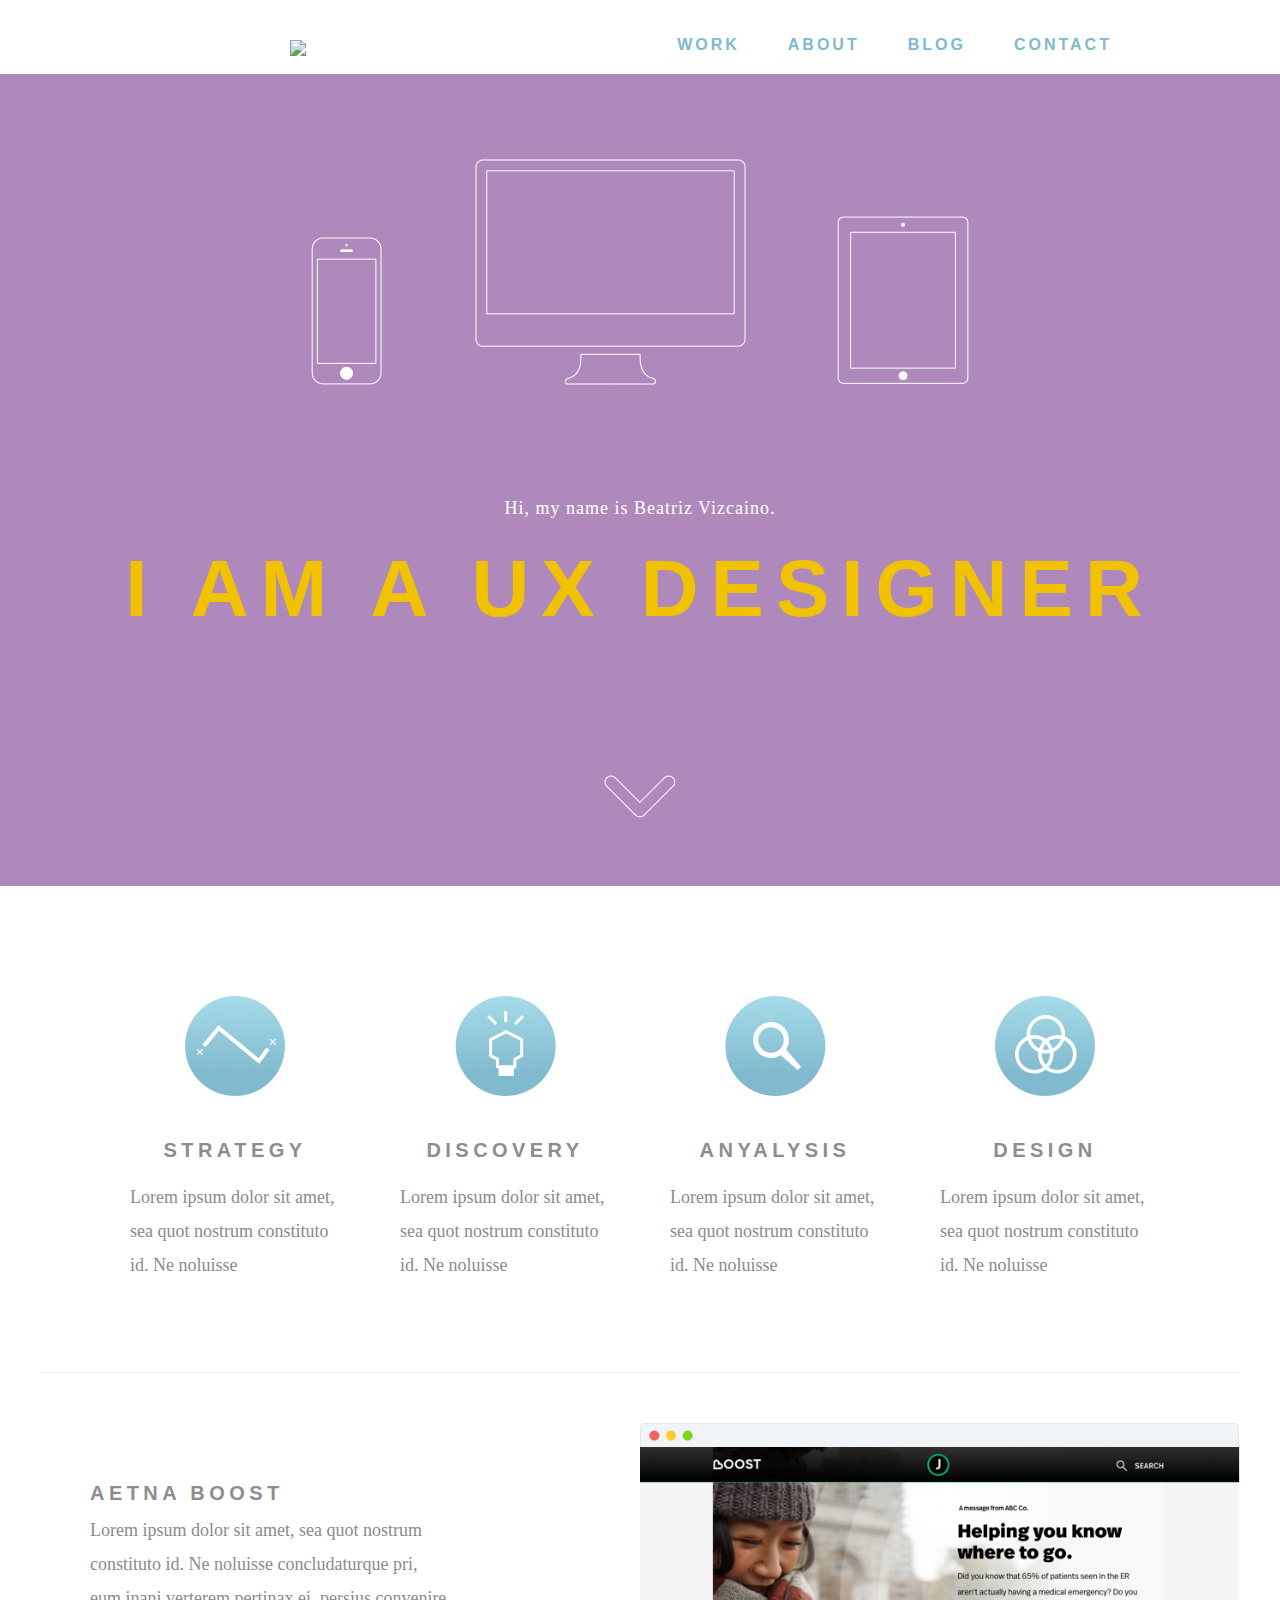
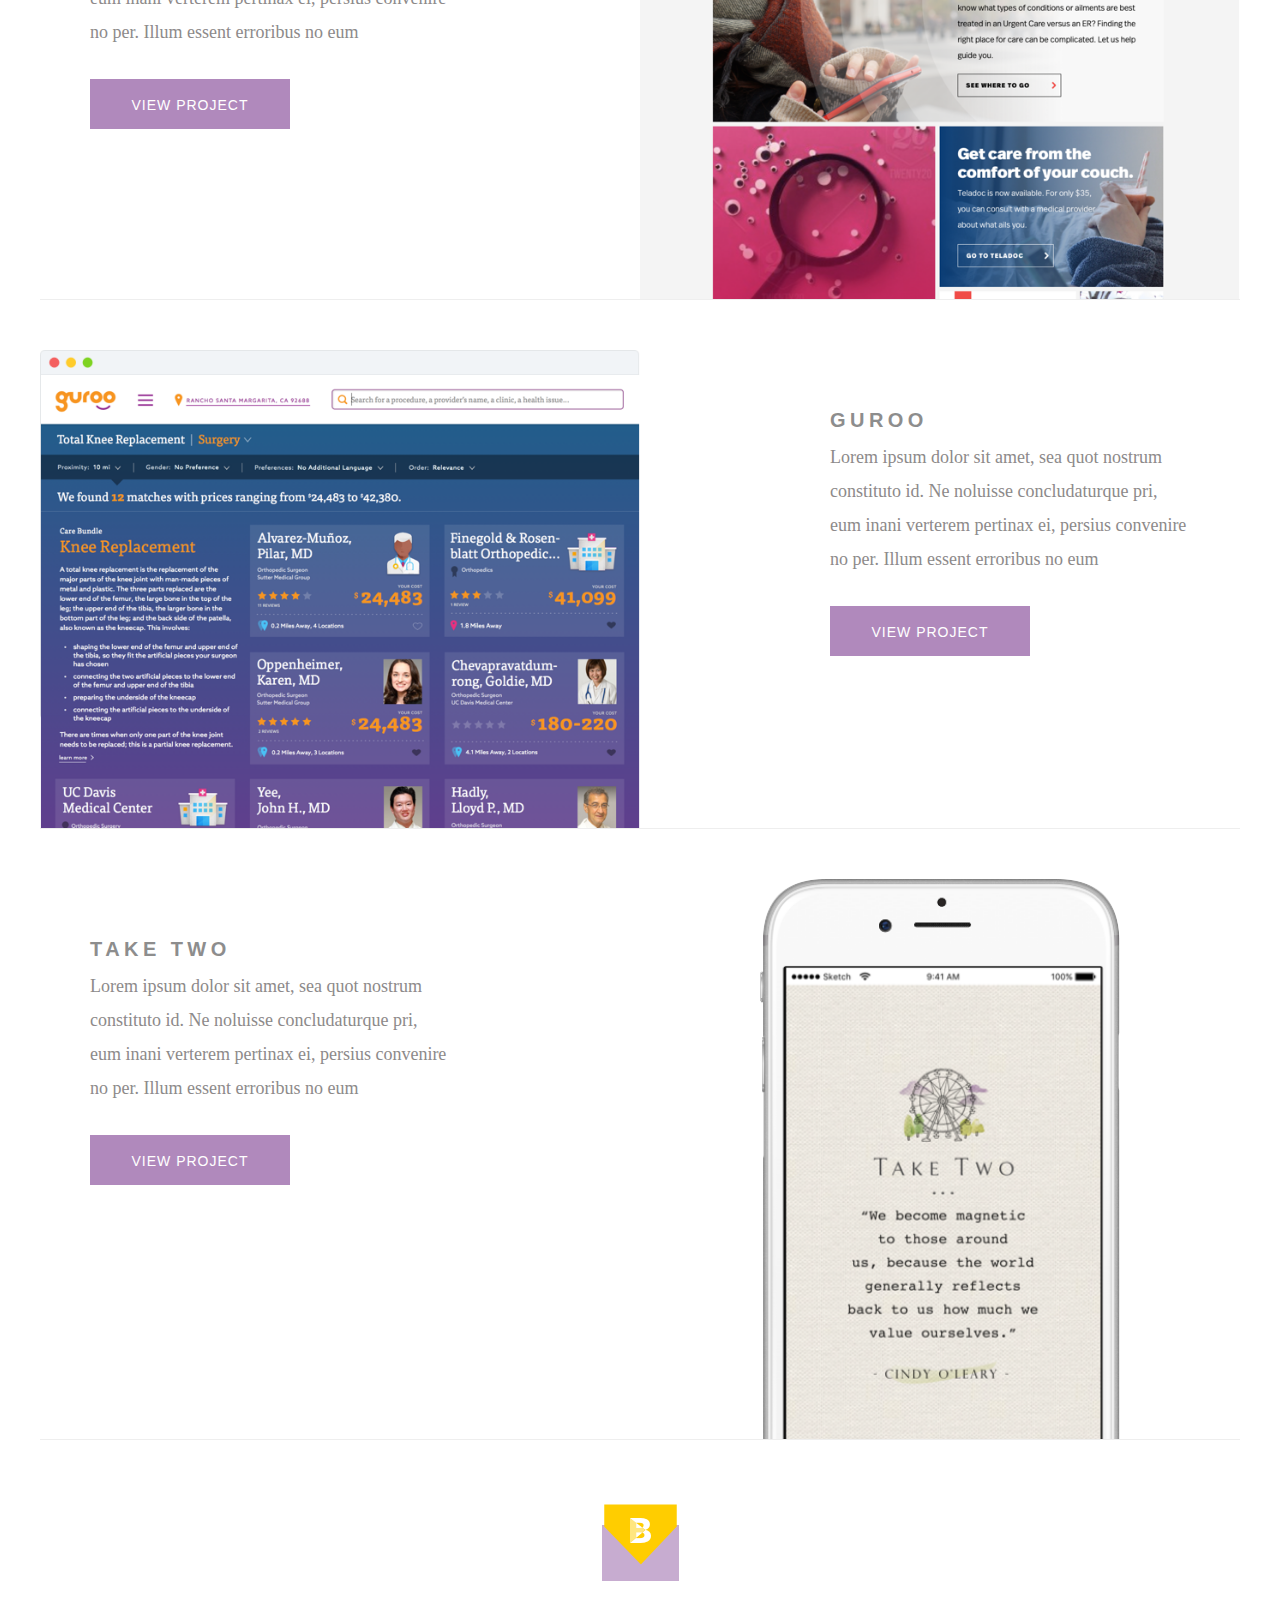
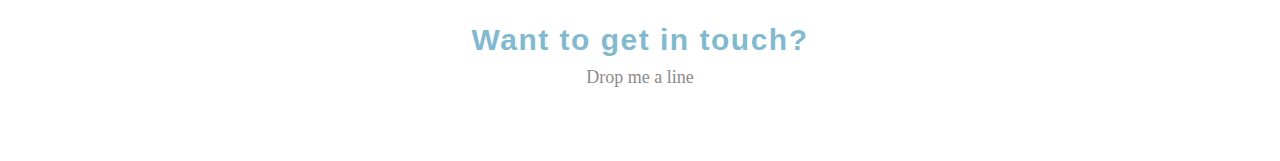
==== unit_9/index.html @ 5ca33d9d "Design Updates + new images" ====
<!DOCTYPE html>
<html>
	<head> 
	<link rel="stylesheet" type="text/css" href="css/style.css">
	<title>Beatriz Vizcaino UX Design Portfolio</title>
	<meta name="viewport" content="width=device-width, initial-scale=1">

	</head>

	<body>
		<div class="wrapper">

<!-- nav starts here  -->
			<nav class="clearfix" id="navbar">

				<img src="images/BV_logo.png" id="logo">

				<ul id="nav">
					<li><a href="#">CONTACT</a></li>
					<li><a href="#">BLOG</a></li>
					<li><a href="#">ABOUT</a></li>
					<li><a href="#">WORK</a></li>
					
				</ul>

			</nav>
<!-- nav ends here  -->


<!-- header starts here  -->
	<header id="intro"> 
			<img src="images/devices.png" alt="devices">
			<p class="name"> Hi, my name is Beatriz Vizcaino.</p>
			<h1 class="main">I AM A UX DESIGNER</h1>
			<img src="images/caret.png" id="caret">
	</header>
<!-- header ends here  -->


<!-- section 2 How I do it starts here  -->
	<section class= "clearfix" id="whatIdo"> 
		<div>
		<img src="images/strategy.png" alt="strategy icon" id="strategy_icon">
		<h3>STRATEGY</h3>
		<p>Lorem ipsum dolor sit amet, sea quot nostrum constituto id. Ne noluisse </p>
		</div>

		<div>
		<img src="images/idea.png" alt="idea icon" id="strategy_icon">
		<h3>DISCOVERY</h3>
		<p>Lorem ipsum dolor sit amet, sea quot nostrum constituto id. Ne noluisse </p>
		</div>

		<div>
		<img src="images/mag_glass.png" alt="magnifying glass icon" id="strategy_icon">
		<h3>ANYALYSIS</h3>
		<p>Lorem ipsum dolor sit amet, sea quot nostrum constituto id. Ne noluisse </p>
		</div>

		<div>
		<img src="images/design.png" alt="design icon" id="strategy_icon">
		<h3>DESIGN</h3>
		<p>Lorem ipsum dolor sit amet, sea quot nostrum constituto id. Ne noluisse </p>
		</div>
		
	</section>

<!-- section 2 How I do it ends here  -->



<!-- section 3 Project 1 starts here  -->


	<section class="clearfix" id="projects">
		<div id="left">
			<h4>Aetna Boost</h4>
			<p>Lorem ipsum dolor sit amet, sea quot nostrum constituto id. Ne noluisse concludaturque pri, eum inani verterem pertinax ei, persius convenire no per. Illum essent erroribus no eum</p>
			<a class="button" href="#"> View Project</a>
		</div>
			<img src="images/Aetna_Boost.png" alt="browser" id="right">
		
	</section>	

	<section id= "projects" class="clearfix">
	<img src="images/Guroo.png" alt="browser" id="left_two">
		<div id="right_two">
			<h4>Guroo</h4>
			<p>Lorem ipsum dolor sit amet, sea quot nostrum constituto id. Ne noluisse concludaturque pri, eum inani verterem pertinax ei, persius convenire no per. Illum essent erroribus no eum</p>
			<a class="button" href="#"> View Project</a>
		</div>
			
		
	</section>	

<section id= "projects" class="clearfix">
		<div id="left">
			<h4>Take Two</h4>
			<p>Lorem ipsum dolor sit amet, sea quot nostrum constituto id. Ne noluisse concludaturque pri, eum inani verterem pertinax ei, persius convenire no per. Illum essent erroribus no eum</p>
			<a class="button" href="#"> View Project</a>
		</div>
			<img src="images/TakeTwo.png" alt="browser" id="right_mobile">
		



</section>
<!-- Footer starts here  -->
	<footer>
			<img src="images/mail.png" alt="email me" class="mail-icon">
			<h5> Want to get in touch? </h5>
			<p class="drop"> Drop me a line </p>
	</footer>
<!-- Footer starts here  -->


		</div>	
	</body>
</html>
---- unit_9/css/style.css ----
/*@import url(https://fonts.googleapis.com/css?family=Crimson+Text|Source+Sans+Pro);

 to pull the local fonts copy link from github after uploading and then font face rule from w3 schools. */
/* 
@font-face {
    font-family: Benton Sans
    src: url(beatryev09.github.io/unit_6/fonts/Benton Sans/); I don' think this is right
}

@font-face {
    font-family: Benton Sans
    src: url(beatryev09.github.io/unit_6/fonts/New Century Schoolbook Complete Family Pack/);
}*/
* { margin:0; padding:0; box-sizing:border-box;}
body {
	background-color:#FFFFFF;
}

nav { 
	background-color: #B089BC;
	padding:20px 5%;
	font-color:#FFFFFF;


}


section {
	padding:60px;
	width: auto;

}


header {
	background-color: #B089BC;
	height: 900px;
	padding:5%;
}

h1 { color:#F1C200;
	font-family: 'Source Sans Pro', sans-serif;
	font-size:90px;

}

h2 { color:#B089BC;
	font-family: 'Source Sans Pro', sans-serif;
	font-size: 50px;
	text-align: center;

	/*letter-spacing: ;*/
}

h3 {
	text-align: center;
	color: #8D8D8D;
	font-size: 20px;
	font-family: 'Avenir Next Demi Bold', sans-serif;
	line-height: 60px;
	letter-spacing: 4.44px;


}

h4 {
	color: #8D8D8D;
	font-size: 20px;
	font-family: 'Avenir Next Demi Bold', sans-serif;
	font-style: bold;
	line-height: 40px;
	text-transform: Uppercase;
	letter-spacing: 4.44px

}
h5{
	color: #81BACF;
	text-align: center;
	font-size: 30px;
	letter-spacing: 1.5px;
	font-family: 'Avenir Next Demi Bold', sans-serif;
}


/*img{
	width:100%;
	height:100%;
}*/

p {
	font-family: 'Century Schoolbook Regular ', serif;	
	font-style: normal;
	font-size: 18px;
	color: #8D8A8A;
	line-height: 34px;
	text-align: left;


}

footer {
	padding:5% 30%;
	font-size: 10px;
	text-align: center;

}
	

/*classes*/


.main{
	font-family: 'Avenir Next', sans-serif;
	letter-spacing: 12px;
	font-size: 80px;
	transform:translateY(10vh);
}

.name {
	color: #FFFFFF;
	/* text-align: center; */
	font-family: 'Century Schoolbook ', serif;
	font-weight: lighter;
	letter-spacing: 1px;
	transform:translateY(8vh);
	text-align: center;
}


.learnmore{
	color:#F65A5B;
	font-size:18px;
	text-decoration: none;
	line-height: 50px;
}

.clearfix:after {
    visibility: hidden;
    display: block;
    font-size: 0;
    content: " ";
    clear: both;
    height: 0;
}


.footer {
		text-align: center;
		font-family: 'Avenir Next', sans-serif;
		font-size: 15px;
	}

.button {
	background-color: #B089BC;
    border: none;
    color: white;
    padding: 18px 32px;
    text-align: center;
    text-decoration: none;
    display: inline-block;
    font-size: 14px;
    width: 200px;
    height: 50px;
    margin-top: 30px;
    font-family: 'Avenir Next Bold', sans-serif;
    text-transform: Uppercase;
    letter-spacing: 1px;
}

.button:hover {
    background-color: #94719F; /* Light Purple */
    color: white;
}


.drop {
	text-align: center;
	line-height: 40px;
}
.mail-icon {
	padding-bottom: 40px;

}

.Taketwo{
	width: 249px;
}

/*ids*/

#whatIdo div {
	padding: 30px;
	float: left;
	width: 25%;
}

#discovery{
	padding: 30px;
	float: left;
	width: 18%;
}

#analysis {
	padding: 30px;
	float: left;
	width: 18%;

}

#design {
	padding: 30px;
	float: left;
	width: 18%;

}

#devices{
	/*position: absolute;
    margin: auto;
    top: 0;
    left: 0;
    right: 0;
    bottom: 0;*/
	height: auto;
	width: auto;
	padding: 10% 24% 0% 24%
	


}
#whatIdo{
	height:auto;
	max-width: 1200px;
	/* position:relative; */
	border-bottom: 1px solid #eeeeee;
	margin: auto;
	text-align: center;
}

#whatIdo li{ /* how can I make these li elements always be centered no matter the browser size?*/
	display: inline-block;
	padding-right: 4em;
	padding-left: 7em; 

}




#nav{
	font-family: 'Avenir Next', sans-serif;
	font-size: 18px;
	list-style: none;
	color:#204056;
	margin: 10px;
	padding-right: 5%;

	


	/*float: right;*/
}

#nav a {
	text-decoration: none; 
	color: #81BACF;

}

#nav a: hover {
	color: #FFD400; /*hover on nav not working;*/
}


#nav li{
	display:inline-block;
	padding-right: 3em;
	float:right;
	color: #81BACF;
	font-family: 'Avenir Next', sans-serif;
	font-weight: bold;
	letter-spacing: 3px;
	font-size:16px;
}

#projects {
	padding:0px;
	max-width: 1200px;
	margin: auto;
	padding-top: 50px;
	border-bottom: 1px solid #eeeeee;
}


/*#home{
	background-image:url(../images/posts.jpg);
	background-size:cover;
	background-repeat:no-repeat;
	height:100vh; -- this old stuff
}

#two_column {
	padding: 60px 10px 10px 90px;
	max-width: 1200px;
} */

#left {
	/*padding-left: 60px;
	padding-right: 60px;*/
	float: left;
	max-width: 30%;
	margin: 50px;
}

#left_two  {
	float: left;
	max-width: 50%;
	
}


#right {
	float: right;
	width:50%;

}

#right_mobile {
	float: right;
	width:30%;
	margin-right: 10%;
}

#right_two {
	float: right;
	width:30%;
	margin: 50px;
}

#caret {
	height: auto;
	width: auto;
	margin-top: 20%;
	/* margin-left:47%; */
	margin-bottom: 0%;
	/* margin-right:47%; */
}

#intro{
	/* position: relative; */
	height: 90%;
	/* left: 0; */
	/* top: 0; */
	width: 100%;
	/* z-index: 0; */
	text-align: center;
}

#logo {
	width:5%;
	position: absolute;
	left:70px;
	top:40px;
	padding-left: 20px;
	margin-left: 200px;

}

#navbar {
	padding-top: 2%;
	padding-right: 4%;
	padding-left:4%;
	background-color: white;

}

#strategy_icon {
	padding: 20px;

}
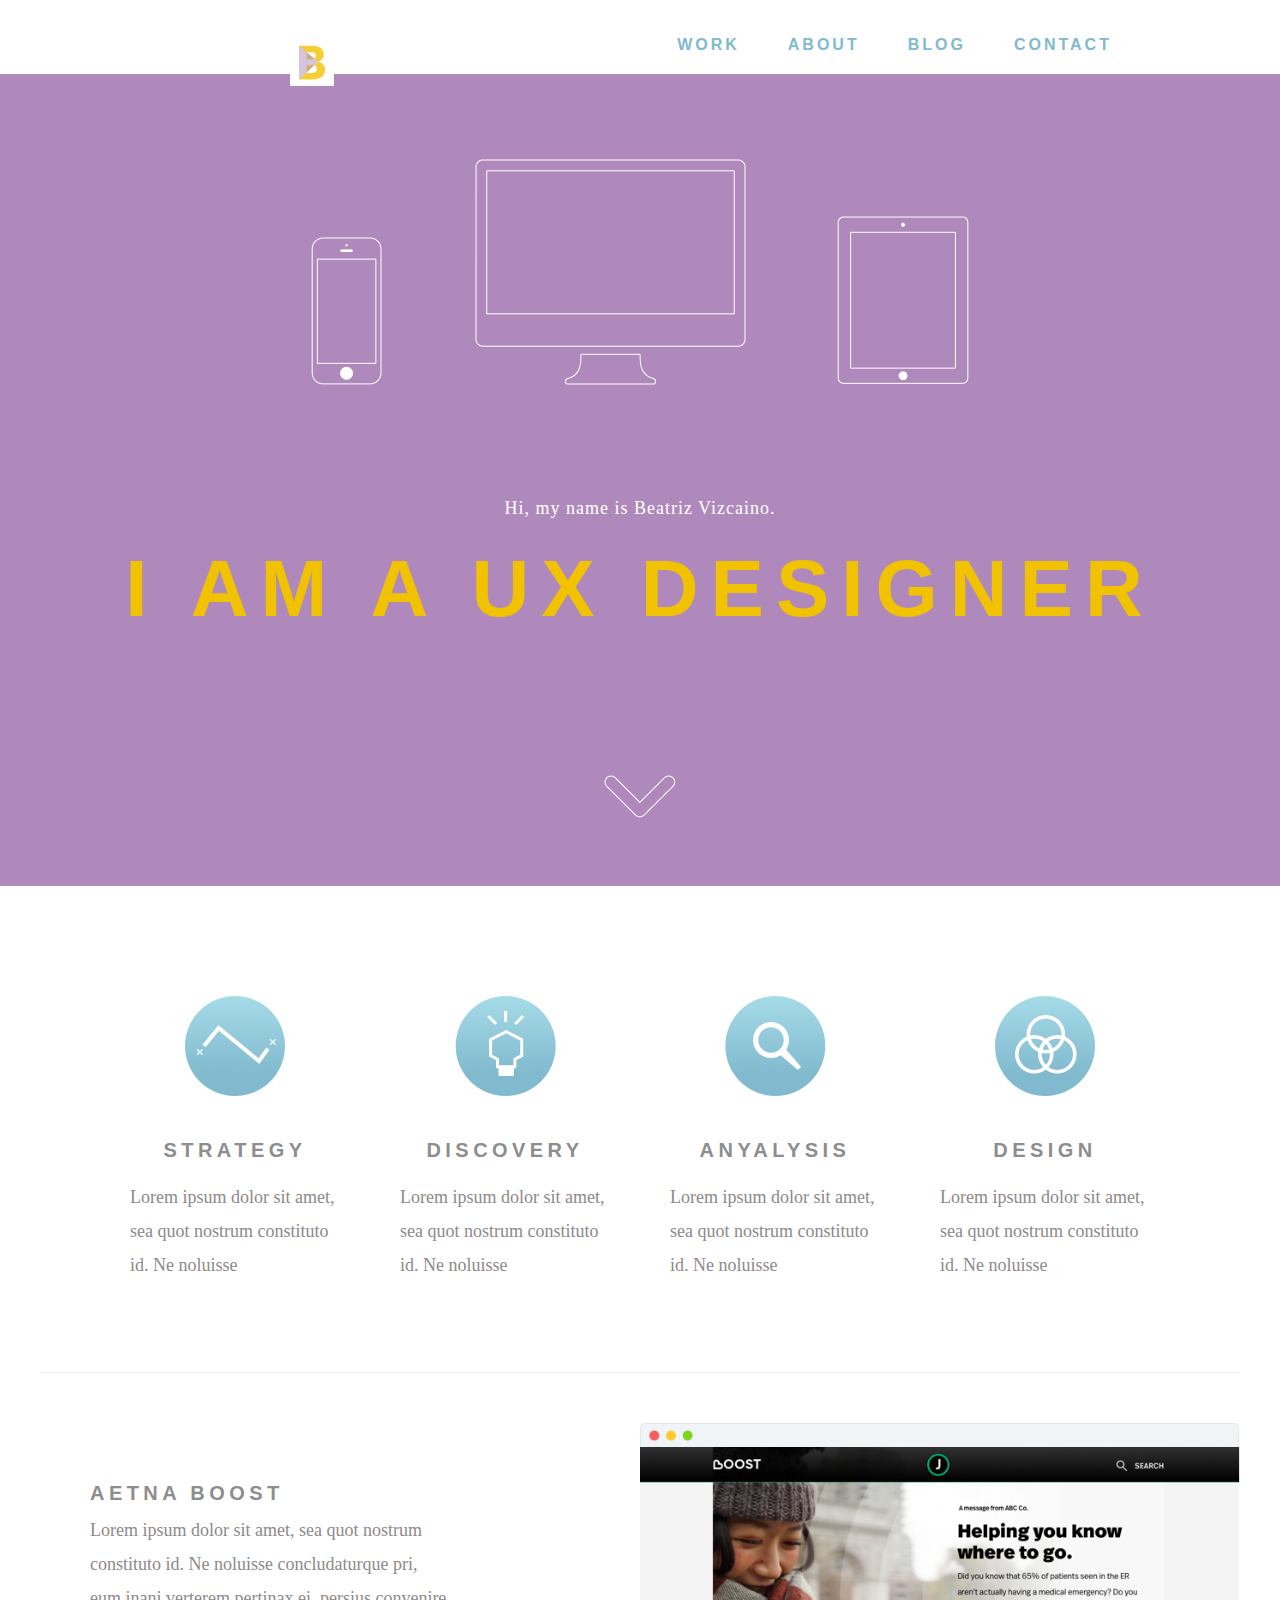
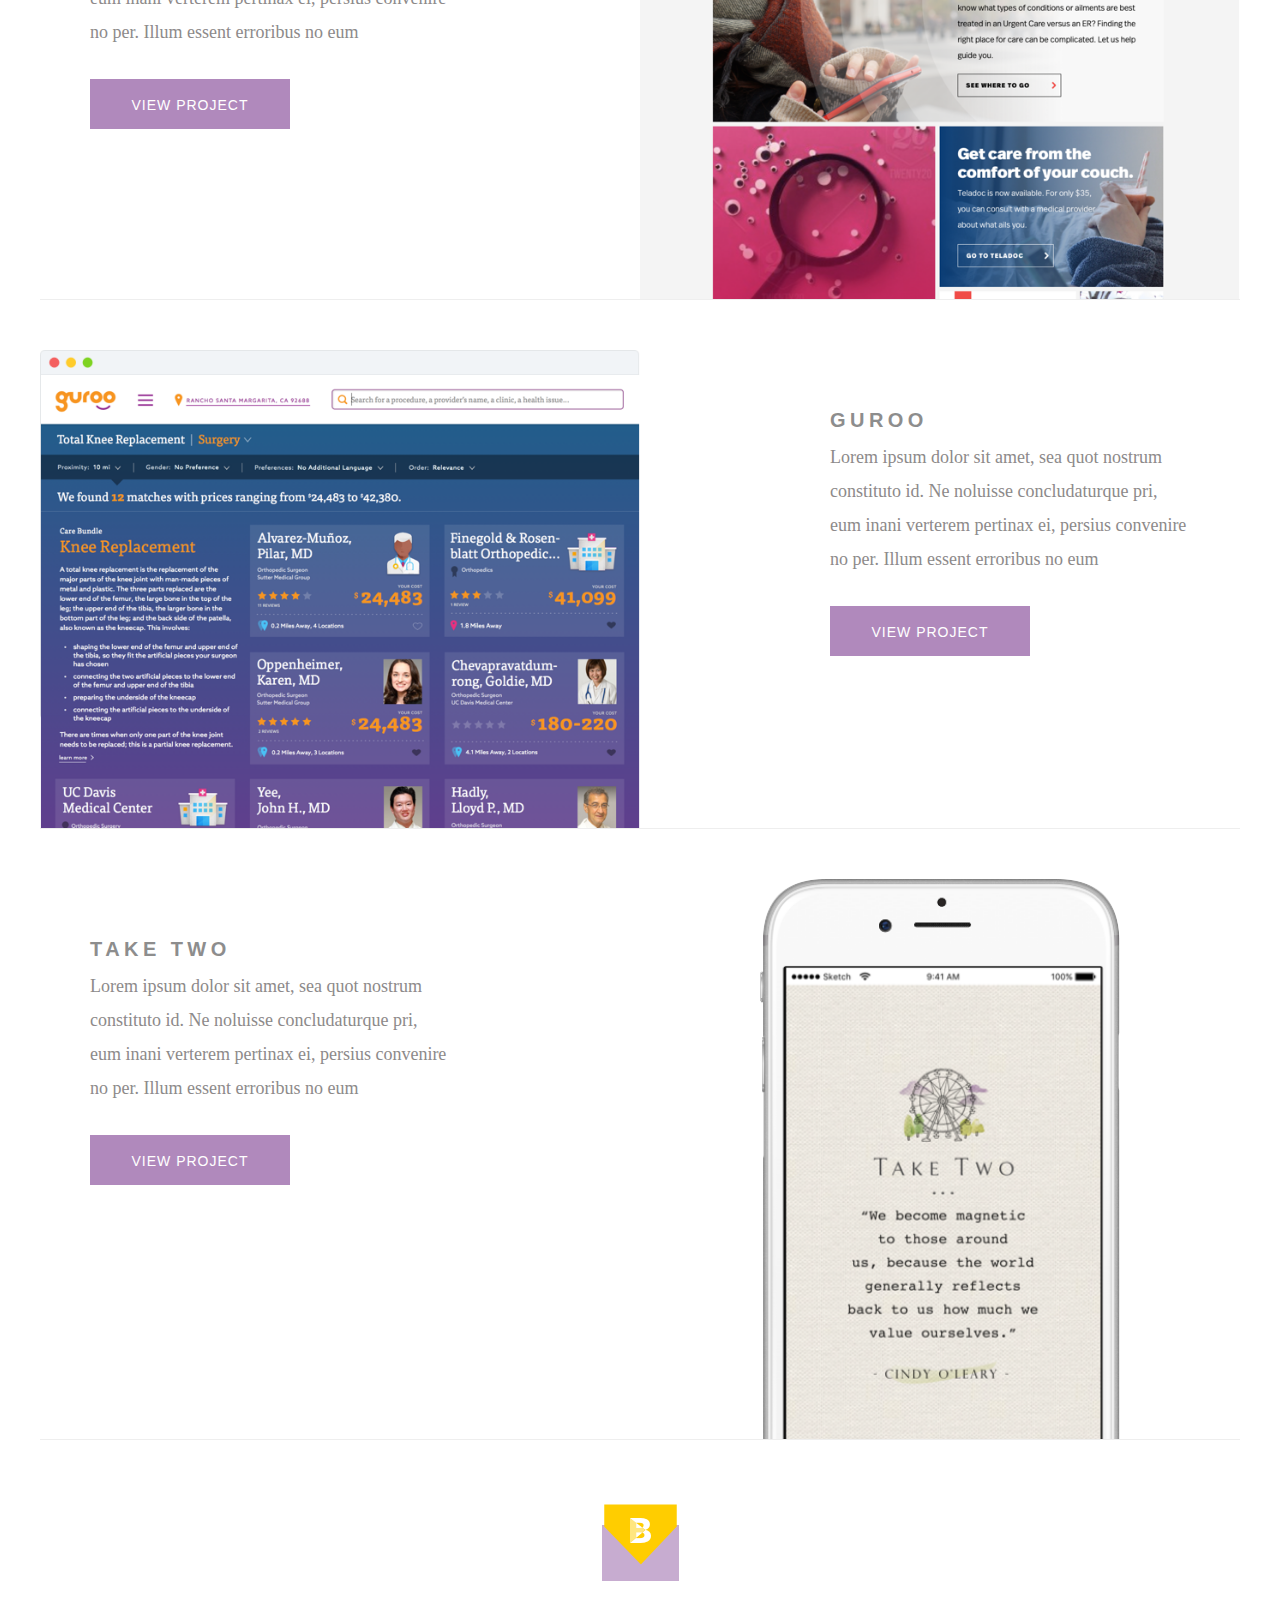
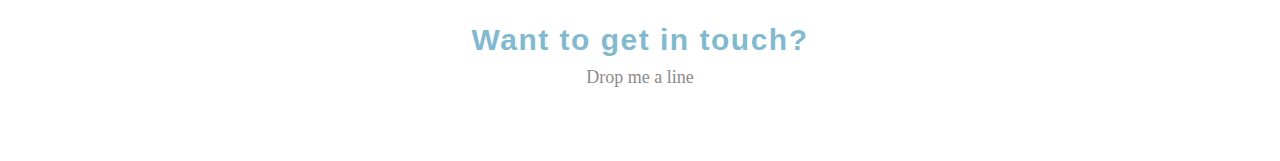
==== commit 35210bb5: "Updated Logo name" ====
--- a/unit_9/index.html
+++ b/unit_9/index.html
@@ -13,7 +13,7 @@
 <!-- nav starts here  -->
 			<nav class="clearfix" id="navbar">
 
-				<img src="images/BV_logo.png" id="logo">
+				<img src="images/BV_Logo.png" id="logo">
 
 				<ul id="nav">
 					<li><a href="#">CONTACT</a></li>
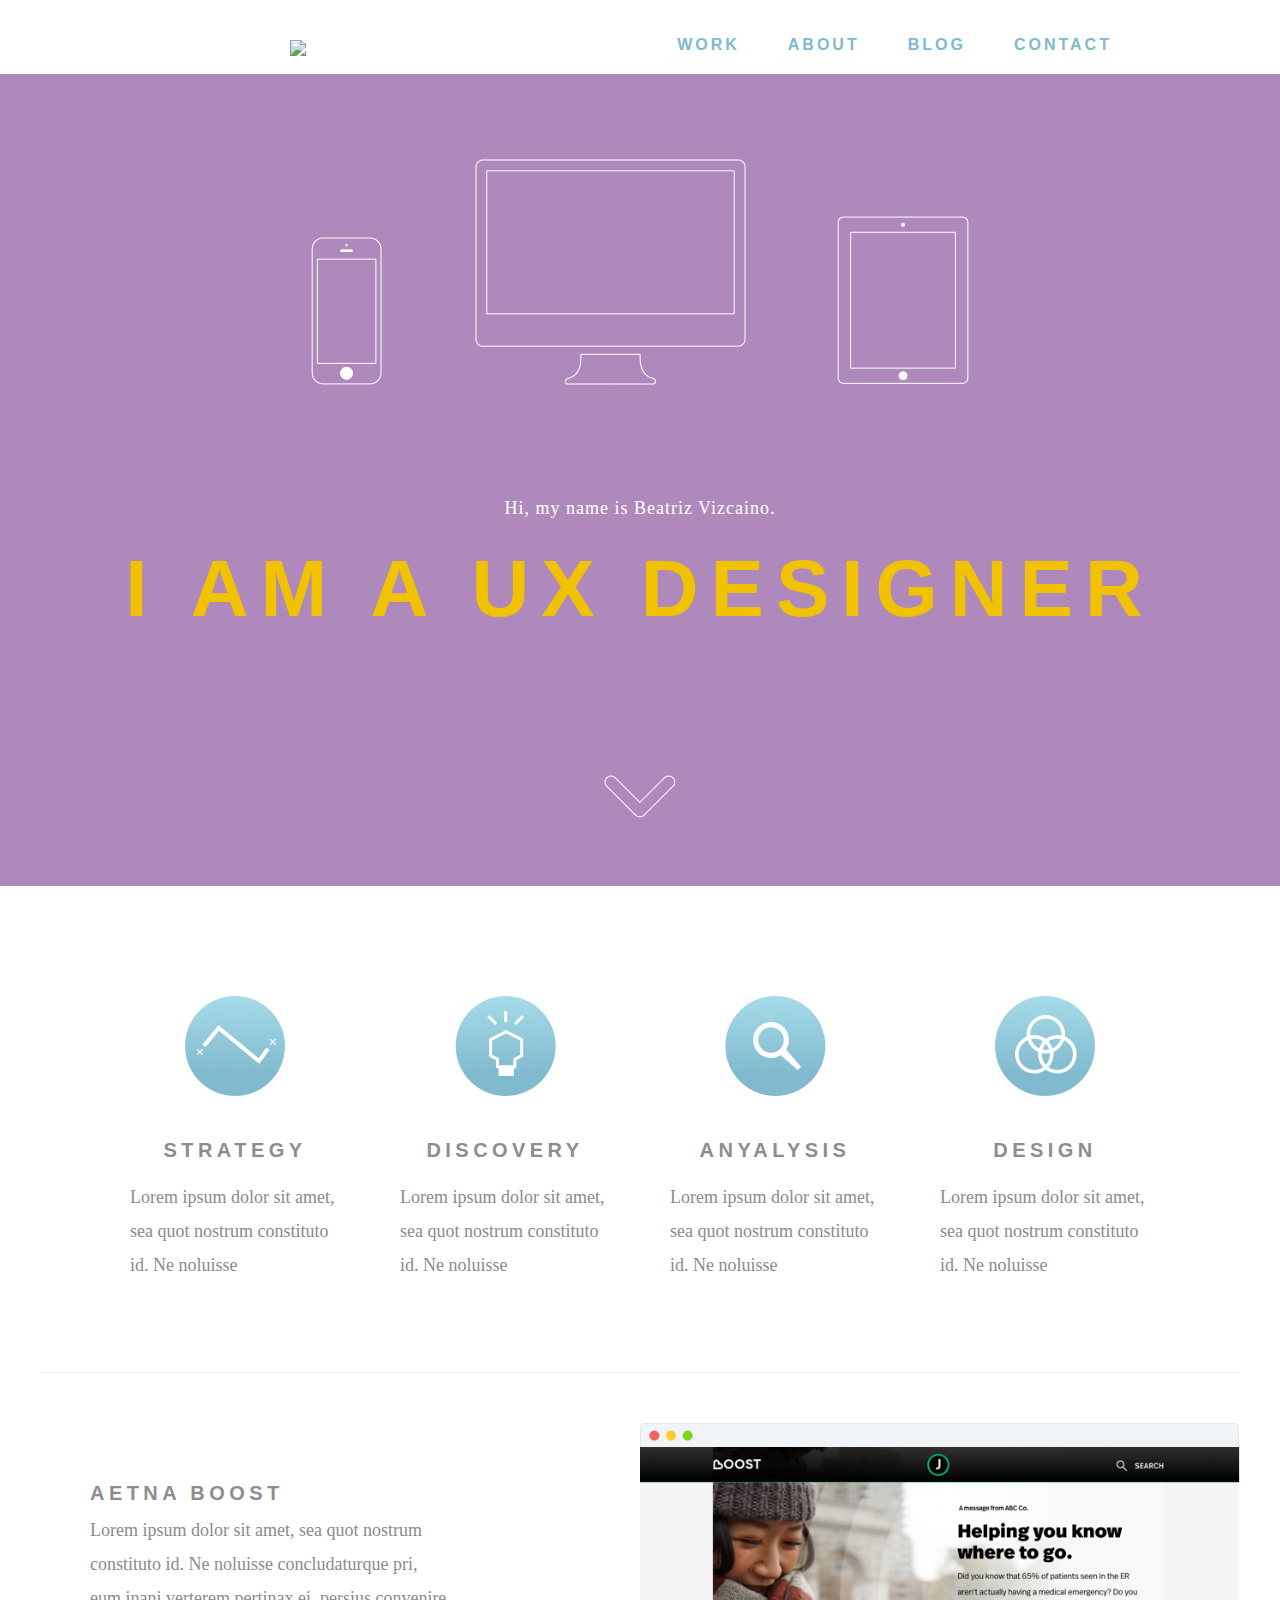
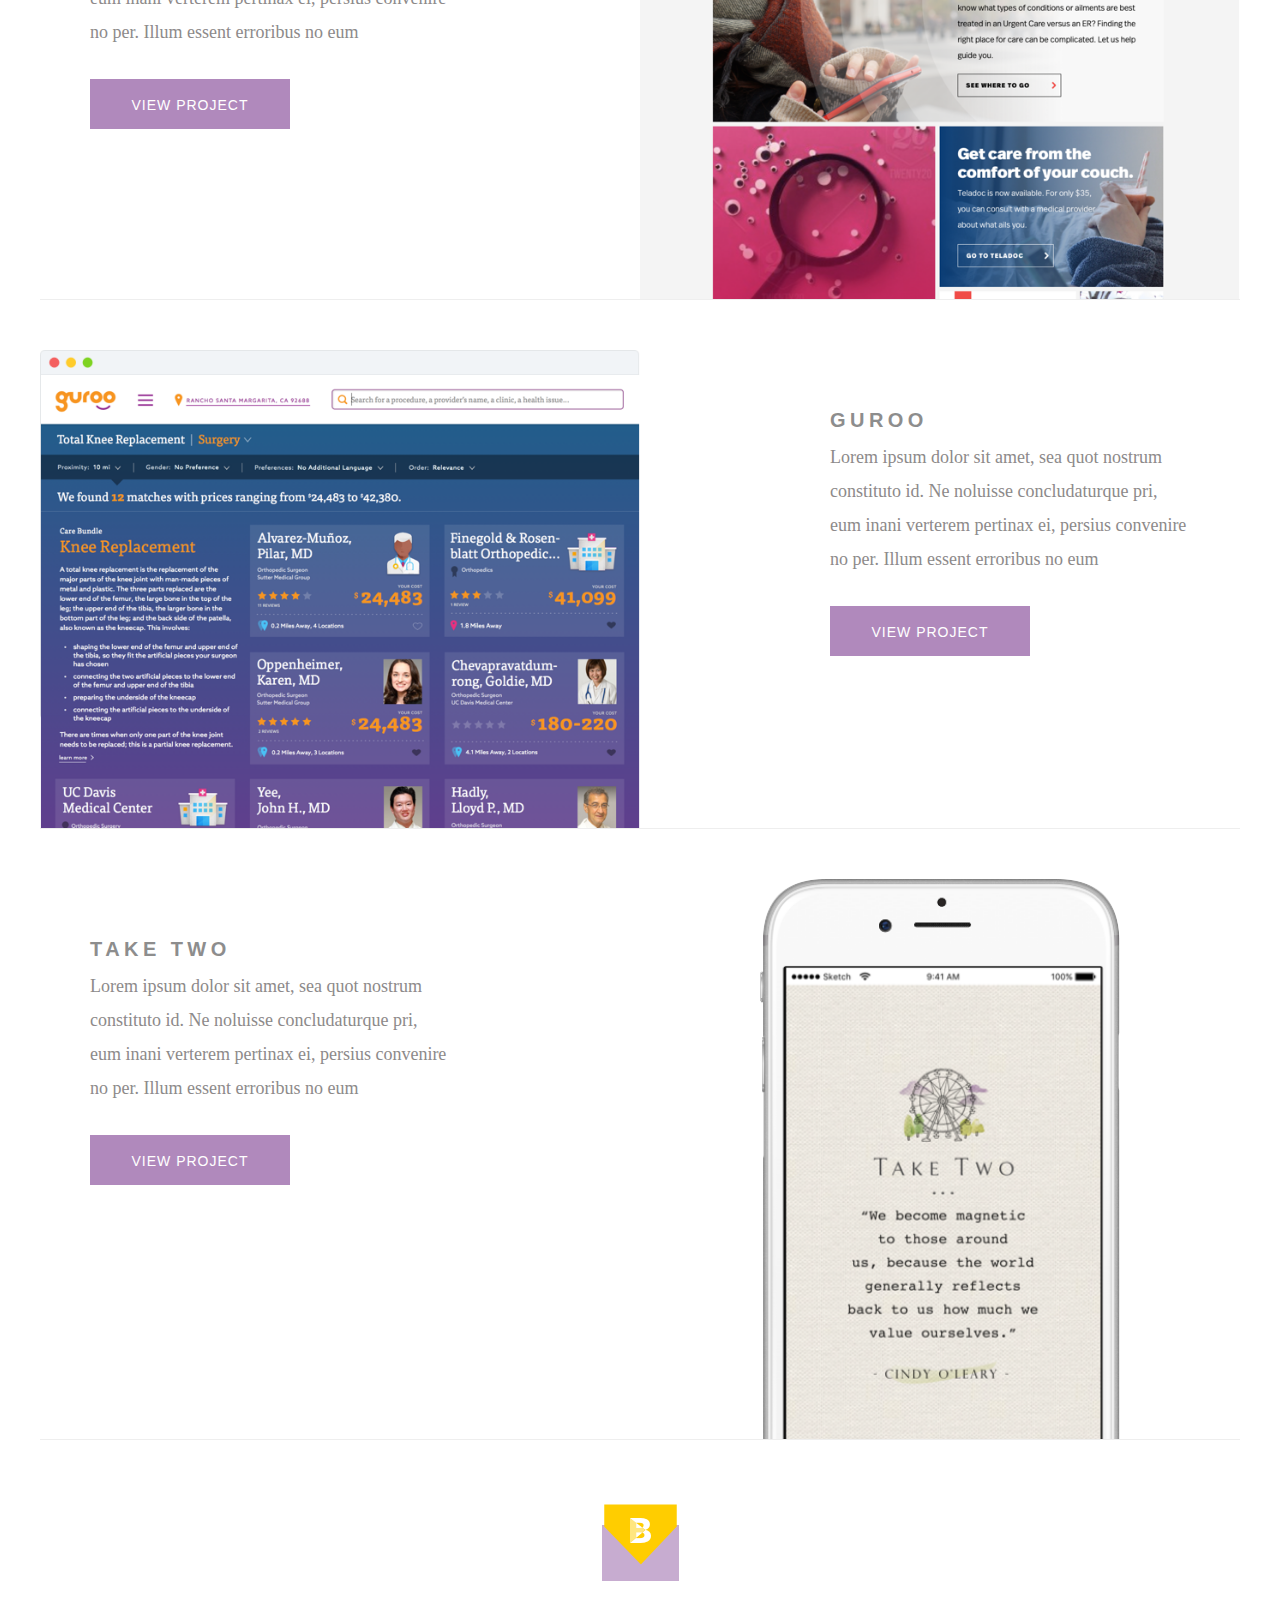
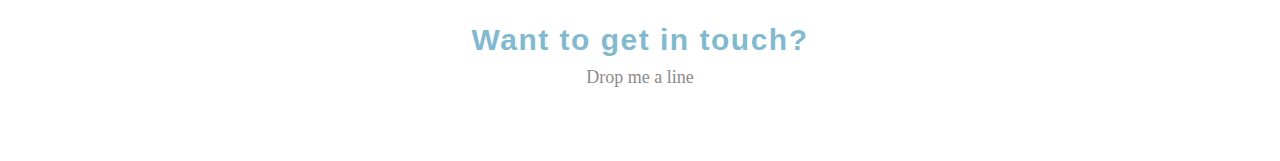
==== commit cb8db3a5: "updates" ====
--- a/unit_9/index.html
+++ b/unit_9/index.html
@@ -13,7 +13,7 @@
 <!-- nav starts here  -->
 			<nav class="clearfix" id="navbar">
 
-				<img src="images/BV_Logo.png" id="logo">
+				<img src="images/BV_logo.png" id="logo">
 
 				<ul id="nav">
 					<li><a href="#">CONTACT</a></li>
--- a/unit_9/css/style.css
+++ b/unit_9/css/style.css
@@ -386,4 +386,3 @@
 
 
 
-
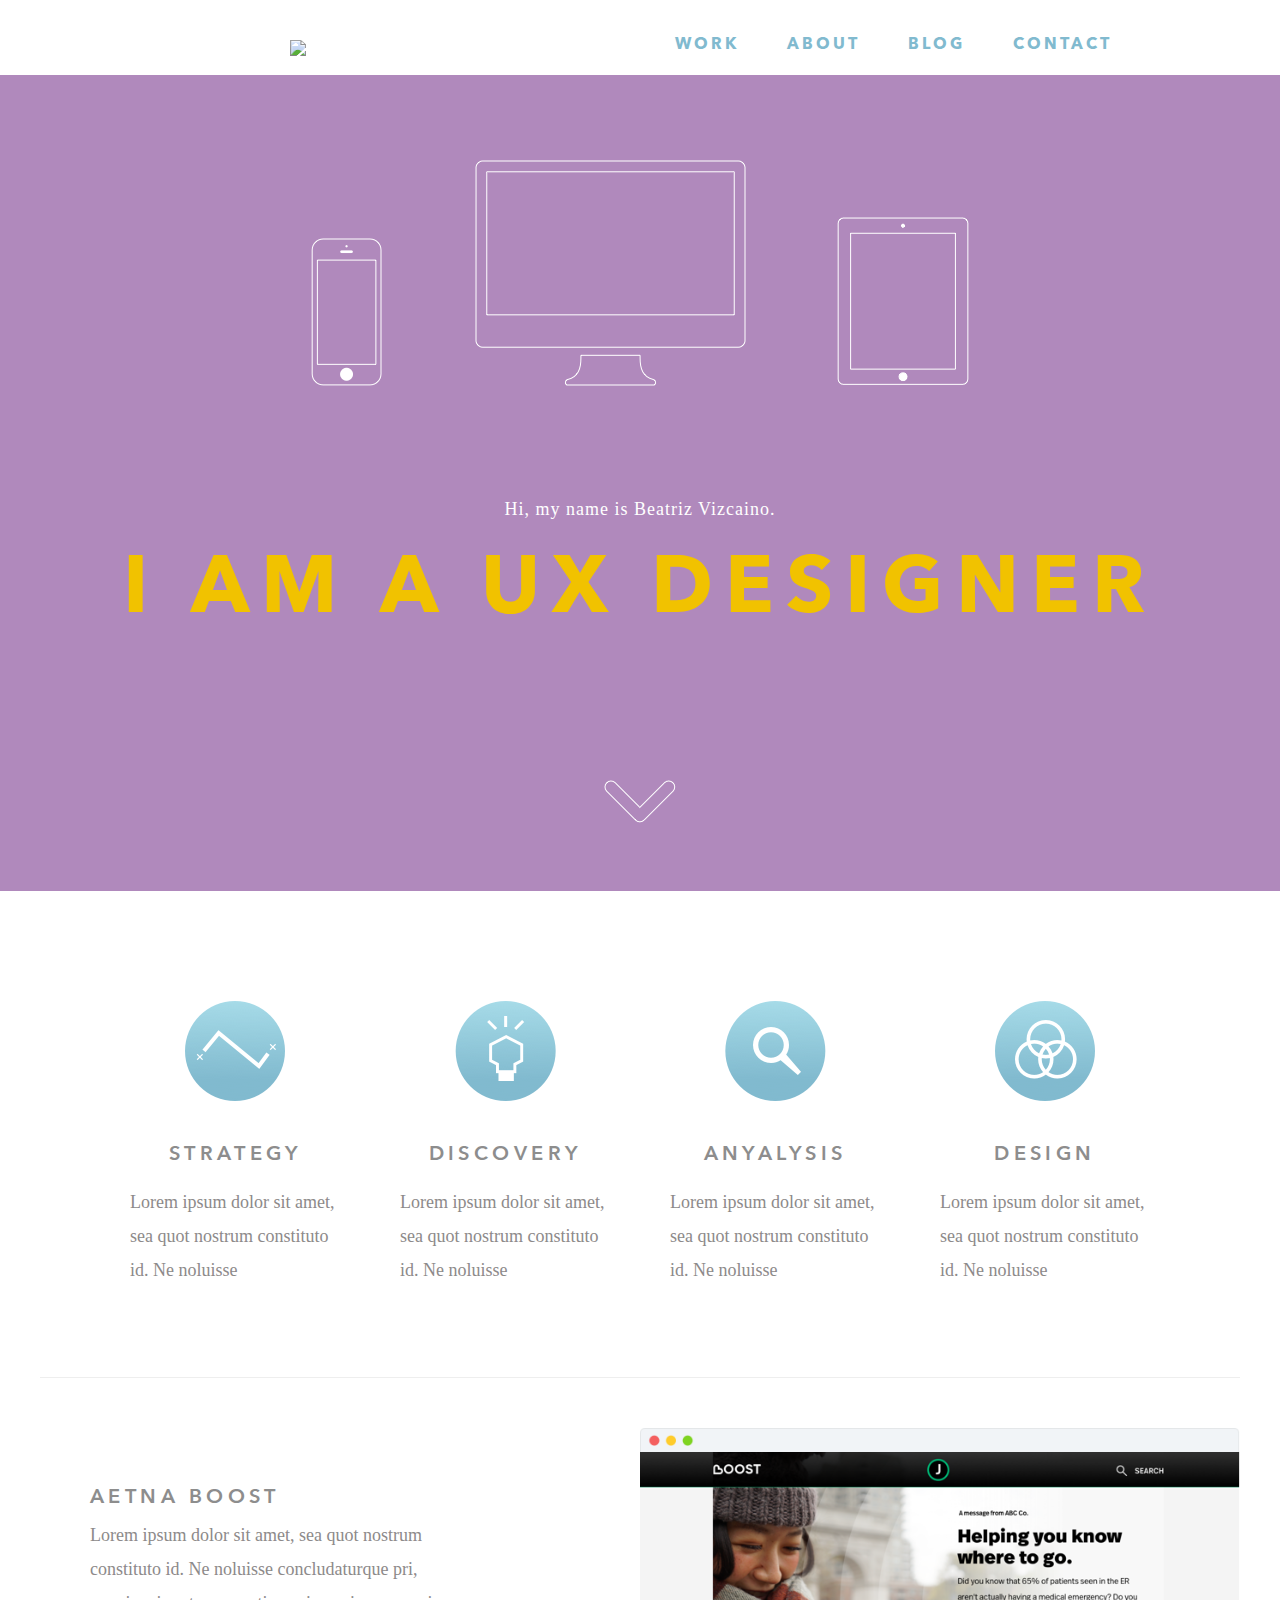
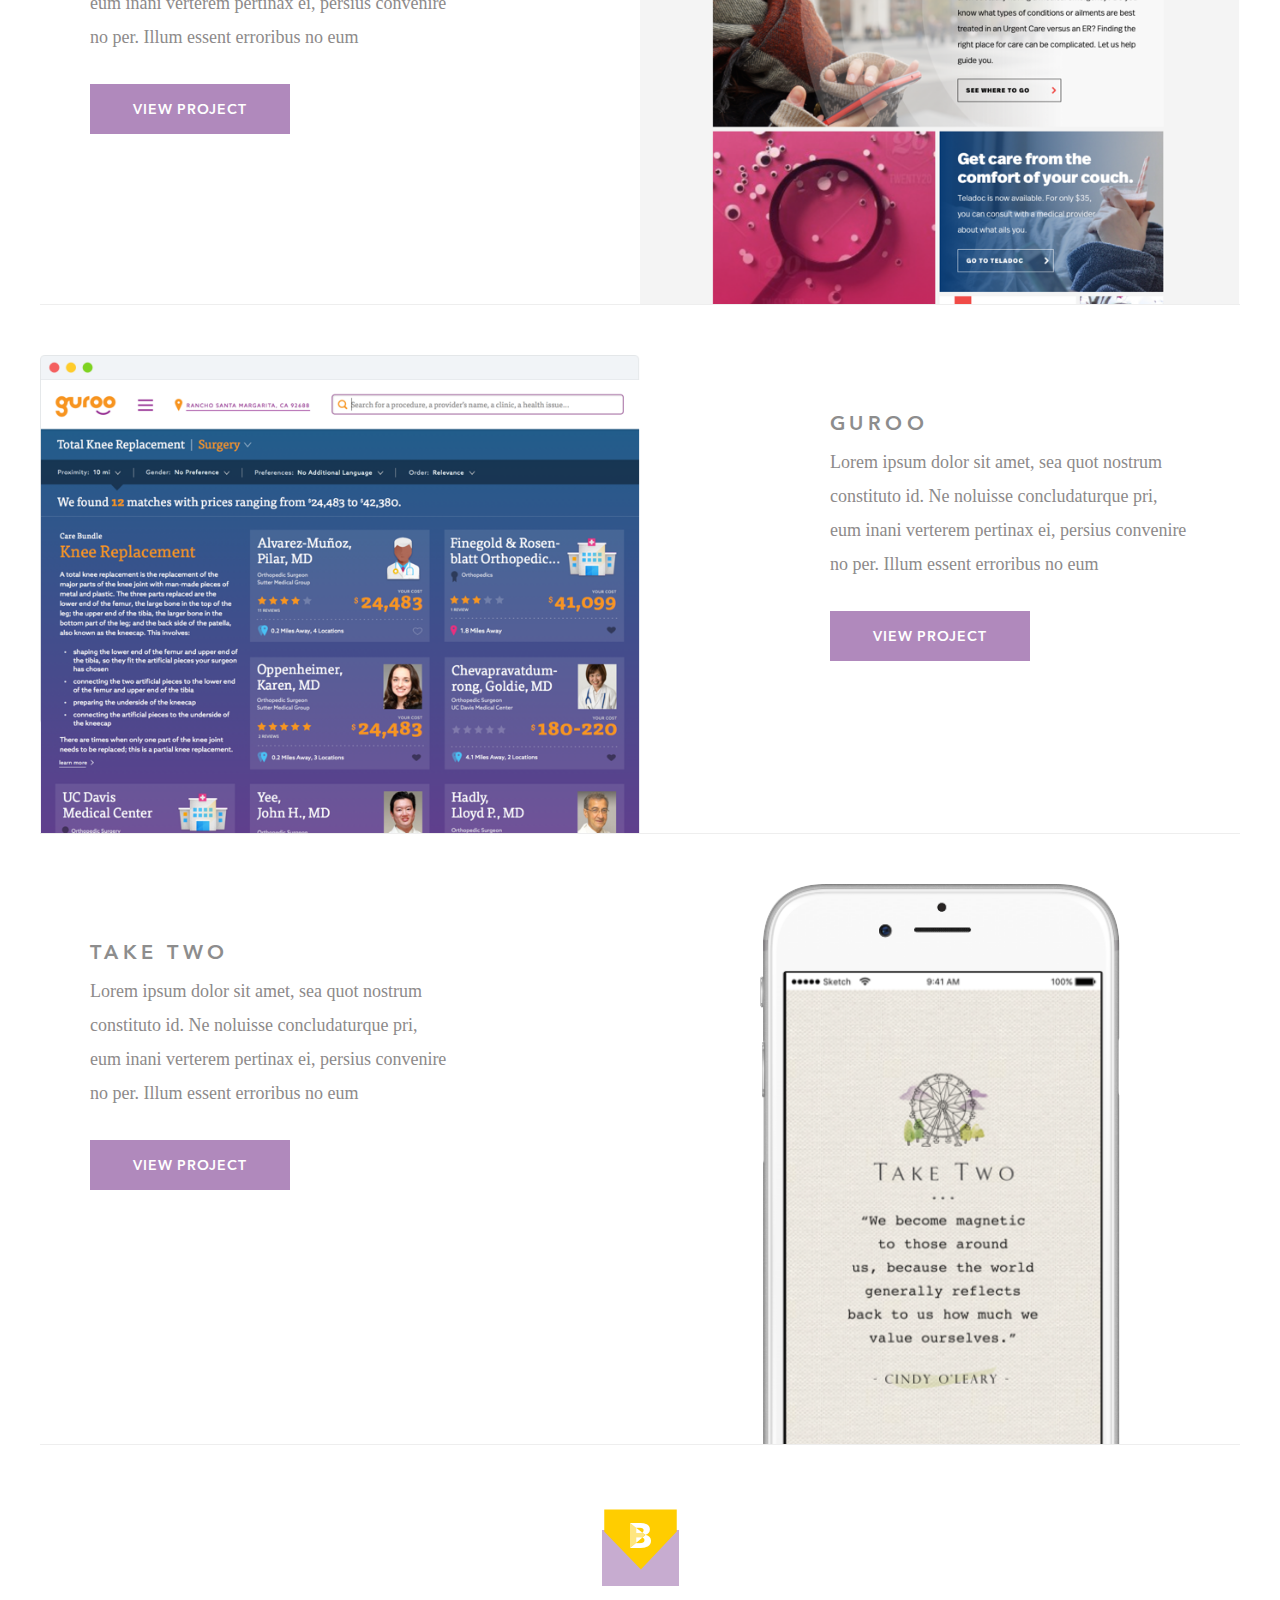
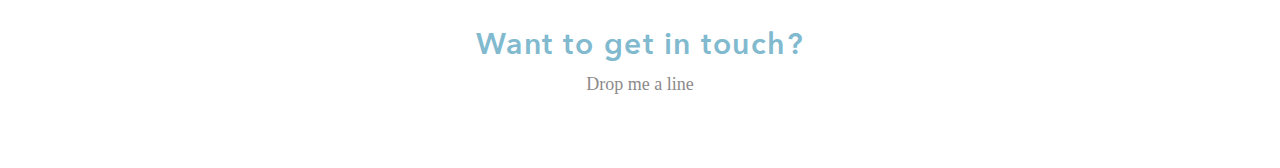
==== commit 6901775c: "font updates" ====
--- a/unit_9/index.html
+++ b/unit_9/index.html
@@ -41,25 +41,25 @@
 	<section class= "clearfix" id="whatIdo"> 
 		<div>
 		<img src="images/strategy.png" alt="strategy icon" id="strategy_icon">
-		<h3>STRATEGY</h3>
+		<h2>STRATEGY</h2>
 		<p>Lorem ipsum dolor sit amet, sea quot nostrum constituto id. Ne noluisse </p>
 		</div>
 
 		<div>
 		<img src="images/idea.png" alt="idea icon" id="strategy_icon">
-		<h3>DISCOVERY</h3>
+		<h2>DISCOVERY</h2>
 		<p>Lorem ipsum dolor sit amet, sea quot nostrum constituto id. Ne noluisse </p>
 		</div>
 
 		<div>
 		<img src="images/mag_glass.png" alt="magnifying glass icon" id="strategy_icon">
-		<h3>ANYALYSIS</h3>
+		<h2>ANYALYSIS</h2>
 		<p>Lorem ipsum dolor sit amet, sea quot nostrum constituto id. Ne noluisse </p>
 		</div>
 
 		<div>
 		<img src="images/design.png" alt="design icon" id="strategy_icon">
-		<h3>DESIGN</h3>
+		<h2>DESIGN</h2>
 		<p>Lorem ipsum dolor sit amet, sea quot nostrum constituto id. Ne noluisse </p>
 		</div>
 		
@@ -74,7 +74,7 @@
 
 	<section class="clearfix" id="projects">
 		<div id="left">
-			<h4>Aetna Boost</h4>
+			<h3>Aetna Boost</h3>
 			<p>Lorem ipsum dolor sit amet, sea quot nostrum constituto id. Ne noluisse concludaturque pri, eum inani verterem pertinax ei, persius convenire no per. Illum essent erroribus no eum</p>
 			<a class="button" href="#"> View Project</a>
 		</div>
@@ -85,7 +85,7 @@
 	<section id= "projects" class="clearfix">
 	<img src="images/Guroo.png" alt="browser" id="left_two">
 		<div id="right_two">
-			<h4>Guroo</h4>
+			<h3>Guroo</h3>
 			<p>Lorem ipsum dolor sit amet, sea quot nostrum constituto id. Ne noluisse concludaturque pri, eum inani verterem pertinax ei, persius convenire no per. Illum essent erroribus no eum</p>
 			<a class="button" href="#"> View Project</a>
 		</div>
@@ -95,7 +95,7 @@
 
 <section id= "projects" class="clearfix">
 		<div id="left">
-			<h4>Take Two</h4>
+			<h3>Take Two</h3>
 			<p>Lorem ipsum dolor sit amet, sea quot nostrum constituto id. Ne noluisse concludaturque pri, eum inani verterem pertinax ei, persius convenire no per. Illum essent erroribus no eum</p>
 			<a class="button" href="#"> View Project</a>
 		</div>
@@ -108,7 +108,7 @@
 <!-- Footer starts here  -->
 	<footer>
 			<img src="images/mail.png" alt="email me" class="mail-icon">
-			<h5> Want to get in touch? </h5>
+			<h4> Want to get in touch? </h4>
 			<p class="drop"> Drop me a line </p>
 	</footer>
 <!-- Footer starts here  -->
--- a/unit_9/css/style.css
+++ b/unit_9/css/style.css
@@ -1,17 +1,29 @@
-/*@import url(https://fonts.googleapis.com/css?family=Crimson+Text|Source+Sans+Pro);
-
- to pull the local fonts copy link from github after uploading and then font face rule from w3 schools. */
-/* 
+
 @font-face {
-    font-family: Benton Sans
-    src: url(beatryev09.github.io/unit_6/fonts/Benton Sans/); I don' think this is right
-}
+	font-family: 'Avenir Next Bold';
+	src:url(../fonts/Avenir%20Next/AvenirNextLTPro-Bold.otf);
+	font-style:normal;
+	font-weight:normal;
+}
+
 
 @font-face {
-    font-family: Benton Sans
-    src: url(beatryev09.github.io/unit_6/fonts/New Century Schoolbook Complete Family Pack/);
-}*/
+	font-family: 'Avenir Next Demi Bold';
+	src:url(../fonts/Avenir%20Next/AvenirNextLTPro-Demi.otf);
+	font-style:normal;
+	font-weight:normal;
+}
+
+@font-face {
+	font-family: 'New Century Schoolbook Regular';
+	src:url(../fonts/New%20Century%20Schoolbook%20Complete%20Family%20Pack/Linotype - NewCenturySchlbkLTStd-Roman.otf);
+	font-style:normal;
+	font-weight:normal;
+}
+
 * { margin:0; padding:0; box-sizing:border-box;}
+
+
 body {
 	background-color:#FFFFFF;
 }
@@ -19,7 +31,7 @@
 nav { 
 	background-color: #B089BC;
 	padding:20px 5%;
-	font-color:#FFFFFF;
+	color:#FFFFFF;
 
 
 }
@@ -39,47 +51,44 @@
 }
 
 h1 { color:#F1C200;
-	font-family: 'Source Sans Pro', sans-serif;
-	font-size:90px;
-
-}
-
-h2 { color:#B089BC;
-	font-family: 'Source Sans Pro', sans-serif;
-	font-size: 50px;
-	text-align: center;
-
-	/*letter-spacing: ;*/
-}
-
-h3 {
-	text-align: center;
+	font-family: 'Avenir Next Demi Bold', sans-serif;
+	font-size:300px;
+	font-weight:normal;
+	font-style:normal;
+
+}
+
+h2 {text-align: center;
 	color: #8D8D8D;
 	font-size: 20px;
 	font-family: 'Avenir Next Demi Bold', sans-serif;
+	font-weight:normal;
+	font-style:normal;
 	line-height: 60px;
 	letter-spacing: 4.44px;
-
-
-}
-
-h4 {
-	color: #8D8D8D;
+}
+
+h3 {color: #8D8D8D;
 	font-size: 20px;
-	font-family: 'Avenir Next Demi Bold', sans-serif;
-	font-style: bold;
+	font-family: 'Avenir Next Demi Bold', cursive;
+	font-weight:normal;
+	font-style:normal;
 	line-height: 40px;
 	text-transform: Uppercase;
 	letter-spacing: 4.44px
-
-}
-h5{
-	color: #81BACF;
+	
+
+
+}
+
+h4 {color: #81BACF;
 	text-align: center;
 	font-size: 30px;
 	letter-spacing: 1.5px;
 	font-family: 'Avenir Next Demi Bold', sans-serif;
-}
+	
+}
+
 
 
 /*img{
@@ -110,7 +119,9 @@
 
 
 .main{
-	font-family: 'Avenir Next', sans-serif;
+	font-family: 'Avenir Next Bold', sans-serif;
+	font-weight:normal;
+	font-style:normal;
 	letter-spacing: 12px;
 	font-size: 80px;
 	transform:translateY(10vh);
@@ -119,8 +130,9 @@
 .name {
 	color: #FFFFFF;
 	/* text-align: center; */
-	font-family: 'Century Schoolbook ', serif;
-	font-weight: lighter;
+	font-family: 'Century Schoolbook Regular ', serif;
+	font-weight: normal;
+	font-style: normal;
 	letter-spacing: 1px;
 	transform:translateY(8vh);
 	text-align: center;
@@ -146,7 +158,9 @@
 
 .footer {
 		text-align: center;
-		font-family: 'Avenir Next', sans-serif;
+		font-family: 'Avenir Next Bold', sans-serif;
+		font-style: normal;
+ 		font-weight:normal;
 		font-size: 15px;
 	}
 
@@ -162,8 +176,10 @@
     width: 200px;
     height: 50px;
     margin-top: 30px;
-    font-family: 'Avenir Next Bold', sans-serif;
-    text-transform: Uppercase;
+    font-family: 'Avenir Next Demi Bold', sans-serif;
+    font-style: normal;
+ 	font-weight:normal;
+	text-transform: Uppercase;
     letter-spacing: 1px;
 }
 
@@ -248,7 +264,7 @@
 
 
 #nav{
-	font-family: 'Avenir Next', sans-serif;
+	font-family: 'Avenir Next Bold', sans-serif;
 	font-size: 18px;
 	list-style: none;
 	color:#204056;
@@ -277,8 +293,9 @@
 	padding-right: 3em;
 	float:right;
 	color: #81BACF;
-	font-family: 'Avenir Next', sans-serif;
-	font-weight: bold;
+	font-family: 'Avenir Next Bold', sans-serif;
+	font-weight: normal;
+	font-style:normal;
 	letter-spacing: 3px;
 	font-size:16px;
 }
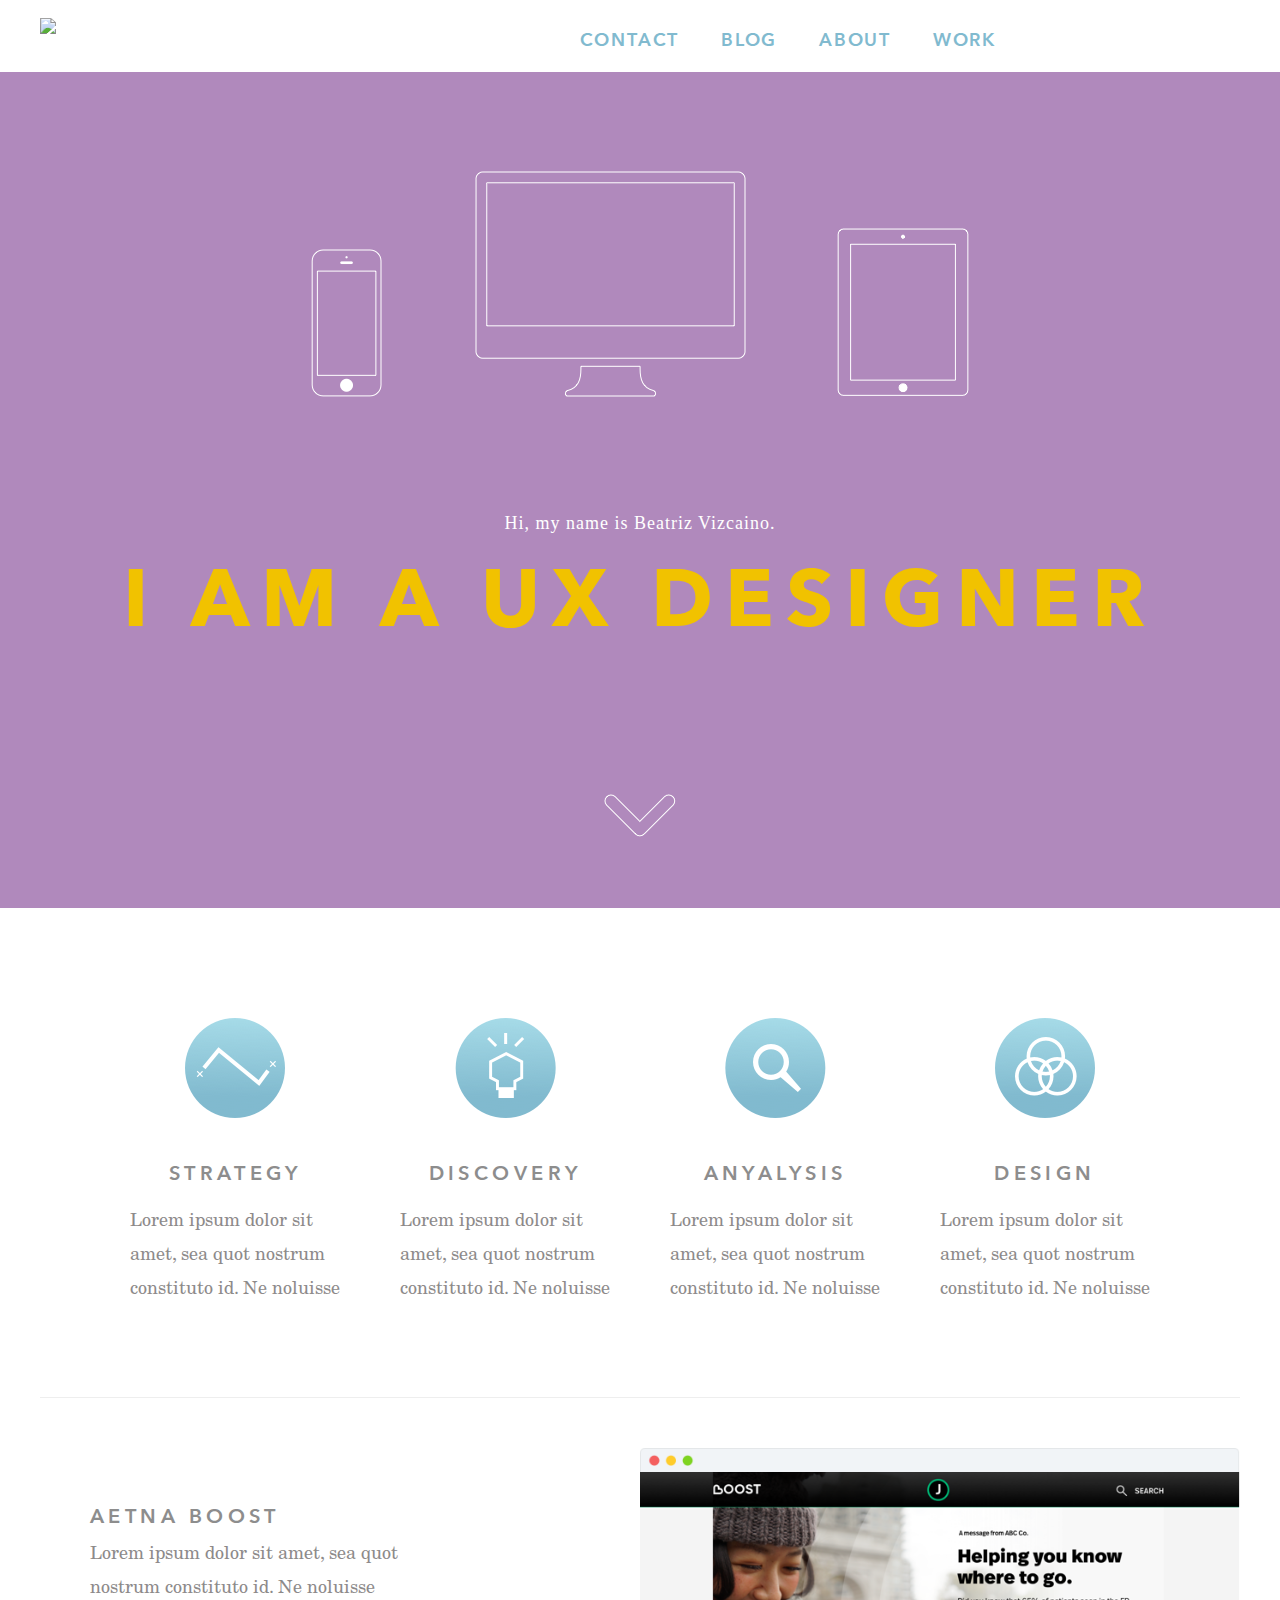
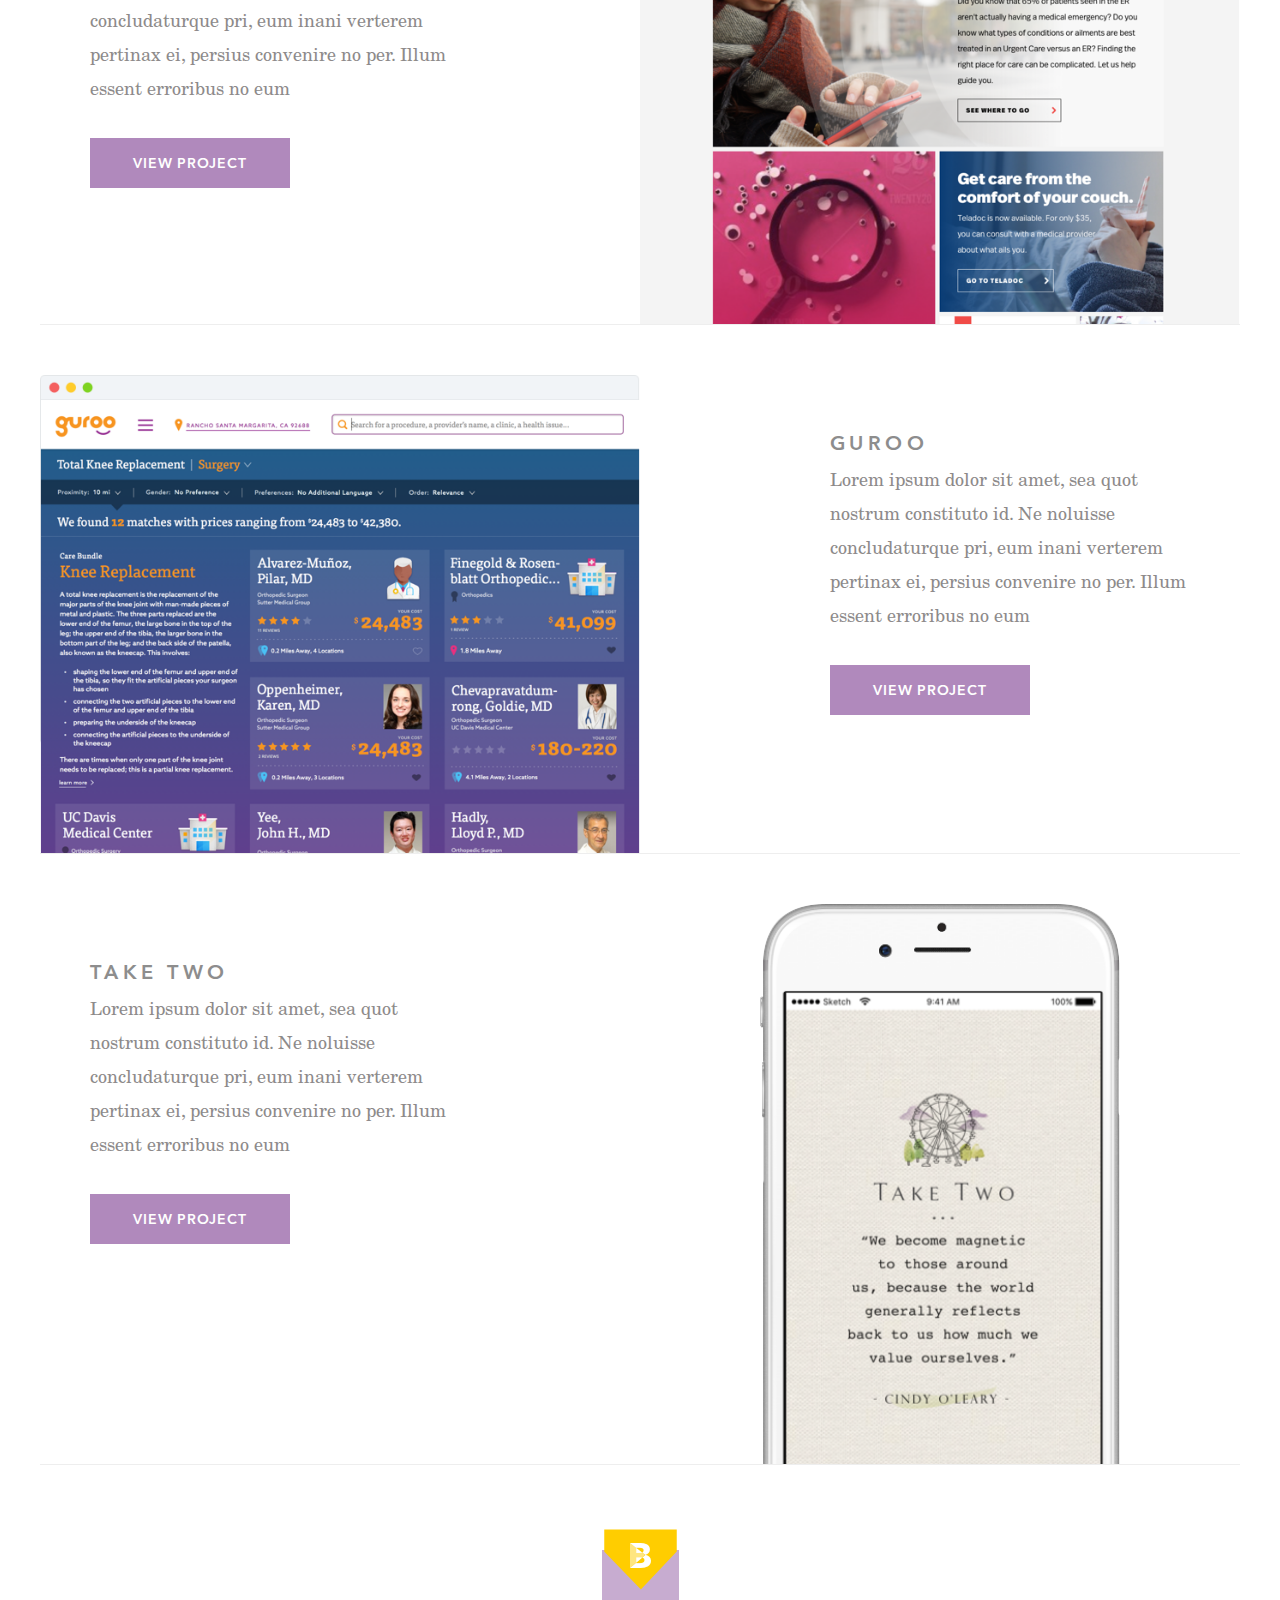
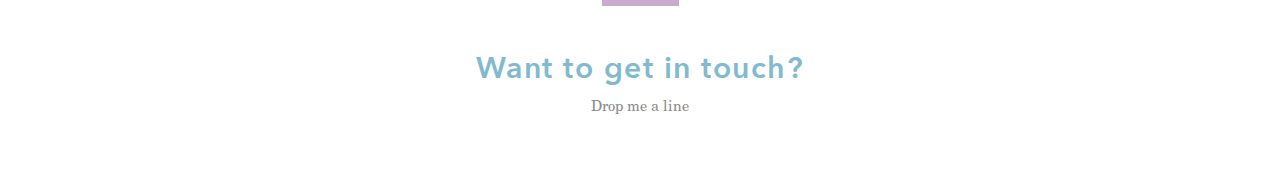
==== commit 8680397a: "html & css updates" ====
--- a/unit_9/index.html
+++ b/unit_9/index.html
@@ -11,29 +11,29 @@
 		<div class="wrapper">
 
 <!-- nav starts here  -->
-			<nav class="clearfix" id="navbar">
+			<header class="clearfix" id="navbar">
 
 				<img src="images/BV_logo.png" id="logo">
 
-				<ul id="nav">
-					<li><a href="#">CONTACT</a></li>
-					<li><a href="#">BLOG</a></li>
-					<li><a href="#">ABOUT</a></li>
-					<li><a href="#">WORK</a></li>
+				</header>
+
+				<nav>
+				<a href="#">CONTACT</a>
+				<a href="#">BLOG</a>
+				<a href="#">ABOUT</a>
+				<a href="#">WORK</a>
 					
-				</ul>
-
-			</nav>
+				</nav>
 <!-- nav ends here  -->
 
 
 <!-- header starts here  -->
-	<header id="intro"> 
+	<section id="intro"> 
 			<img src="images/devices.png" alt="devices">
 			<p class="name"> Hi, my name is Beatriz Vizcaino.</p>
 			<h1 class="main">I AM A UX DESIGNER</h1>
 			<img src="images/caret.png" id="caret">
-	</header>
+	</section>
 <!-- header ends here  -->
 
 
--- a/unit_9/css/style.css
+++ b/unit_9/css/style.css
@@ -1,3 +1,4 @@
+
 
 @font-face {
 	font-family: 'Avenir Next Bold';
@@ -16,7 +17,7 @@
 
 @font-face {
 	font-family: 'New Century Schoolbook Regular';
-	src:url(../fonts/New%20Century%20Schoolbook%20Complete%20Family%20Pack/Linotype - NewCenturySchlbkLTStd-Roman.otf);
+	src:url(../fonts/NewCenturySchoolbook/NewCenturySchoolBookRoman.otf);
 	font-style:normal;
 	font-weight:normal;
 }
@@ -25,32 +26,32 @@
 
 
 body {
-	background-color:#FFFFFF;
-}
-
-nav { 
-	background-color: #B089BC;
-	padding:20px 5%;
+	font-family:'New Century Schoolbook Regular', cursive;
+	font-weight:normal;
+	font-style:normal;
+	font-size:18px;
+}
+
+nav {
+	/* background-color: #B089BC; */
+	/* padding:20px 5%; */
 	color:#FFFFFF;
-
-
-}
-
-
+	float: right;
+}
 section {
 	padding:60px;
 	width: auto;
-
-}
-
-
-header {
+}
+
+
+#intro {
 	background-color: #B089BC;
 	height: 900px;
 	padding:5%;
 }
 
-h1 { color:#F1C200;
+h1 { 
+	color:#F1C200;
 	font-family: 'Avenir Next Demi Bold', sans-serif;
 	font-size:300px;
 	font-weight:normal;
@@ -58,7 +59,8 @@
 
 }
 
-h2 {text-align: center;
+h2 {
+	text-align: center;
 	color: #8D8D8D;
 	font-size: 20px;
 	font-family: 'Avenir Next Demi Bold', sans-serif;
@@ -97,9 +99,6 @@
 }*/
 
 p {
-	font-family: 'Century Schoolbook Regular ', serif;	
-	font-style: normal;
-	font-size: 18px;
 	color: #8D8A8A;
 	line-height: 34px;
 	text-align: left;
@@ -109,7 +108,7 @@
 
 footer {
 	padding:5% 30%;
-	font-size: 10px;
+	font-size: .8em;
 	text-align: center;
 
 }
@@ -263,13 +262,14 @@
 
 
 
-#nav{
-	font-family: 'Avenir Next Bold', sans-serif;
+nav{
+	font-family: 'Avenir Next Demi Bold', sans-serif;
 	font-size: 18px;
-	list-style: none;
 	color:#204056;
 	margin: 10px;
-	padding-right: 5%;
+	padding-right: 20%;
+	transform: translateY(-120%);
+	letter-spacing: .1em;
 
 	
 
@@ -277,27 +277,16 @@
 	/*float: right;*/
 }
 
-#nav a {
+nav a {
 	text-decoration: none; 
 	color: #81BACF;
-
-}
-
-#nav a: hover {
+	display:inline-block;
+	padding:1em;
+
+}
+
+nav a:hover {
 	color: #FFD400; /*hover on nav not working;*/
-}
-
-
-#nav li{
-	display:inline-block;
-	padding-right: 3em;
-	float:right;
-	color: #81BACF;
-	font-family: 'Avenir Next Bold', sans-serif;
-	font-weight: normal;
-	font-style:normal;
-	letter-spacing: 3px;
-	font-size:16px;
 }
 
 #projects {
@@ -374,21 +363,20 @@
 }
 
 #logo {
-	width:5%;
-	position: absolute;
-	left:70px;
-	top:40px;
-	padding-left: 20px;
-	margin-left: 200px;
-
+	
+	float: left;
+	/* transform: translateY(50%); */
+	margin-top: 1em;
 }
 
 #navbar {
-	padding-top: 2%;
-	padding-right: 4%;
-	padding-left:4%;
-	background-color: white;
-
+	/* padding-top: 2%; */
+	/* padding-right: 4%; */
+	/* padding-left:4%; */
+	/* background-color: white; */
+	height: 4em;
+	width: 1200px;
+	margin: auto;
 }
 
 #strategy_icon {
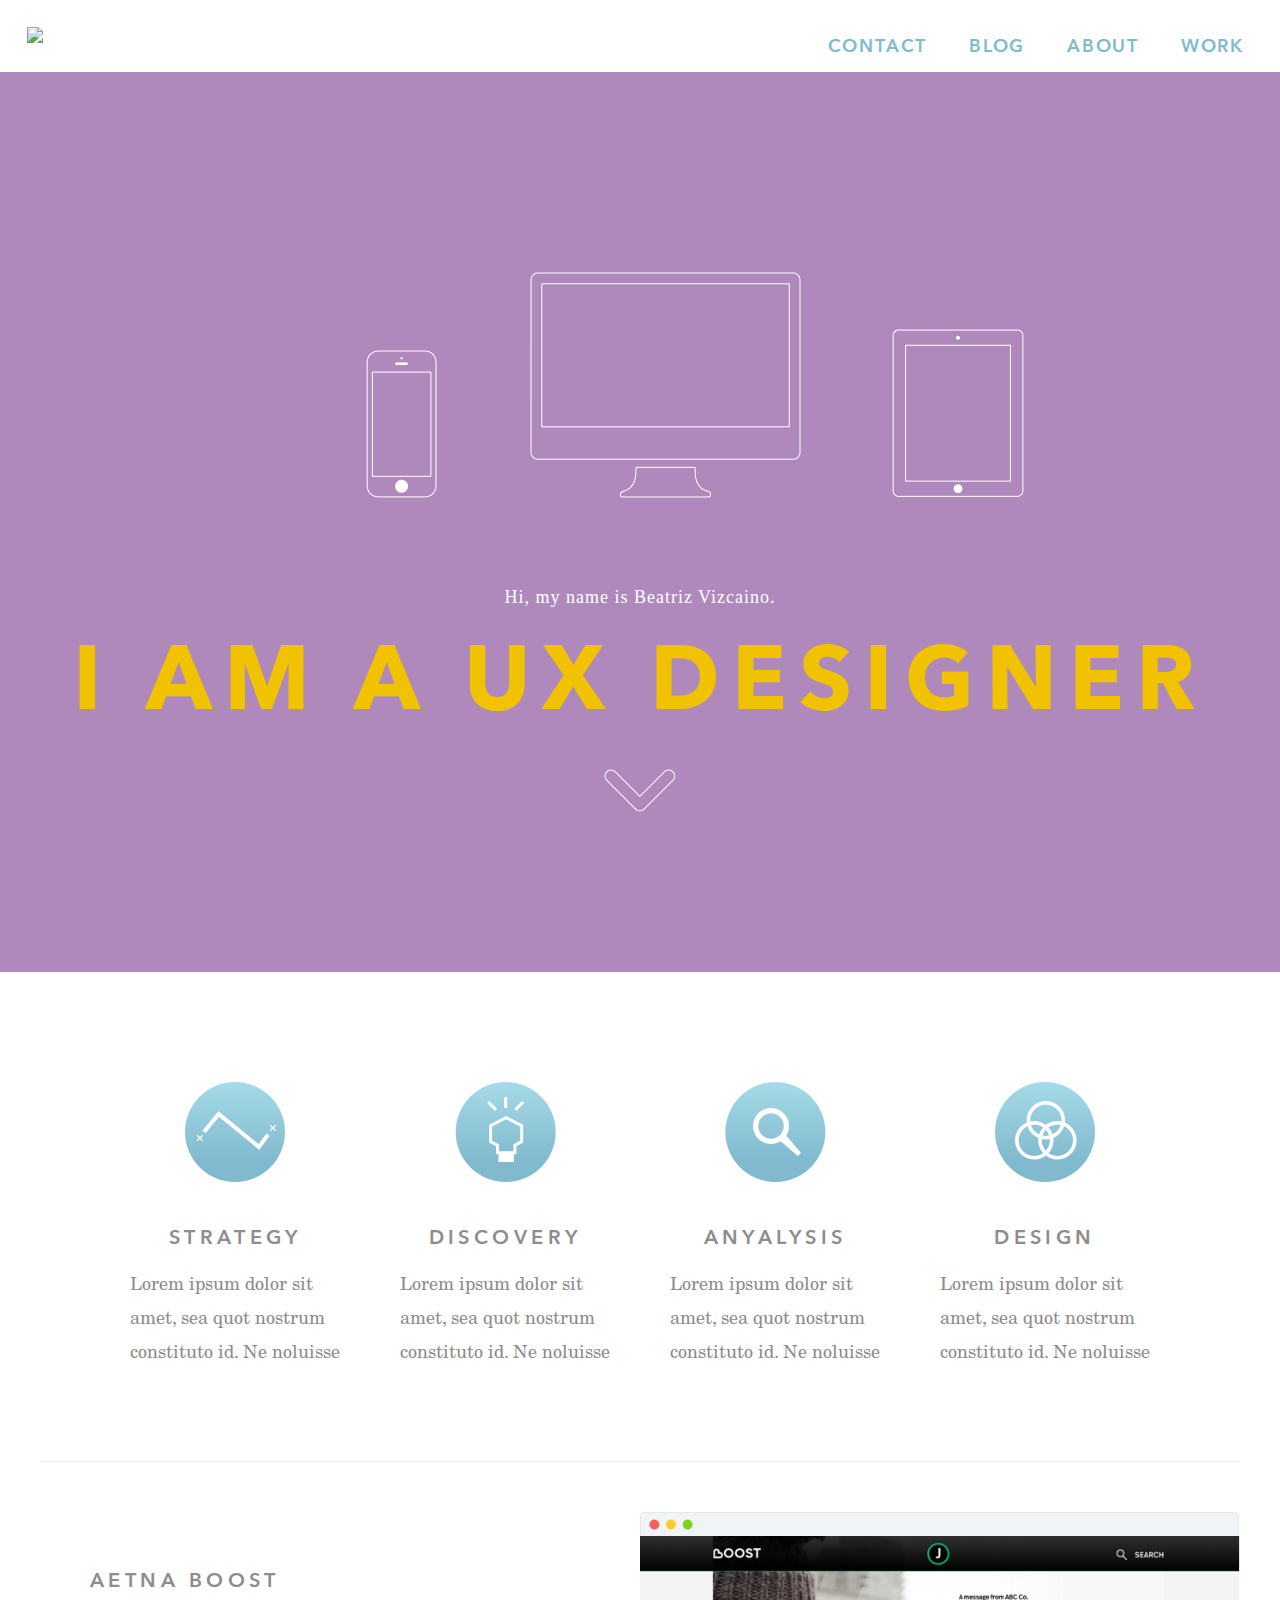
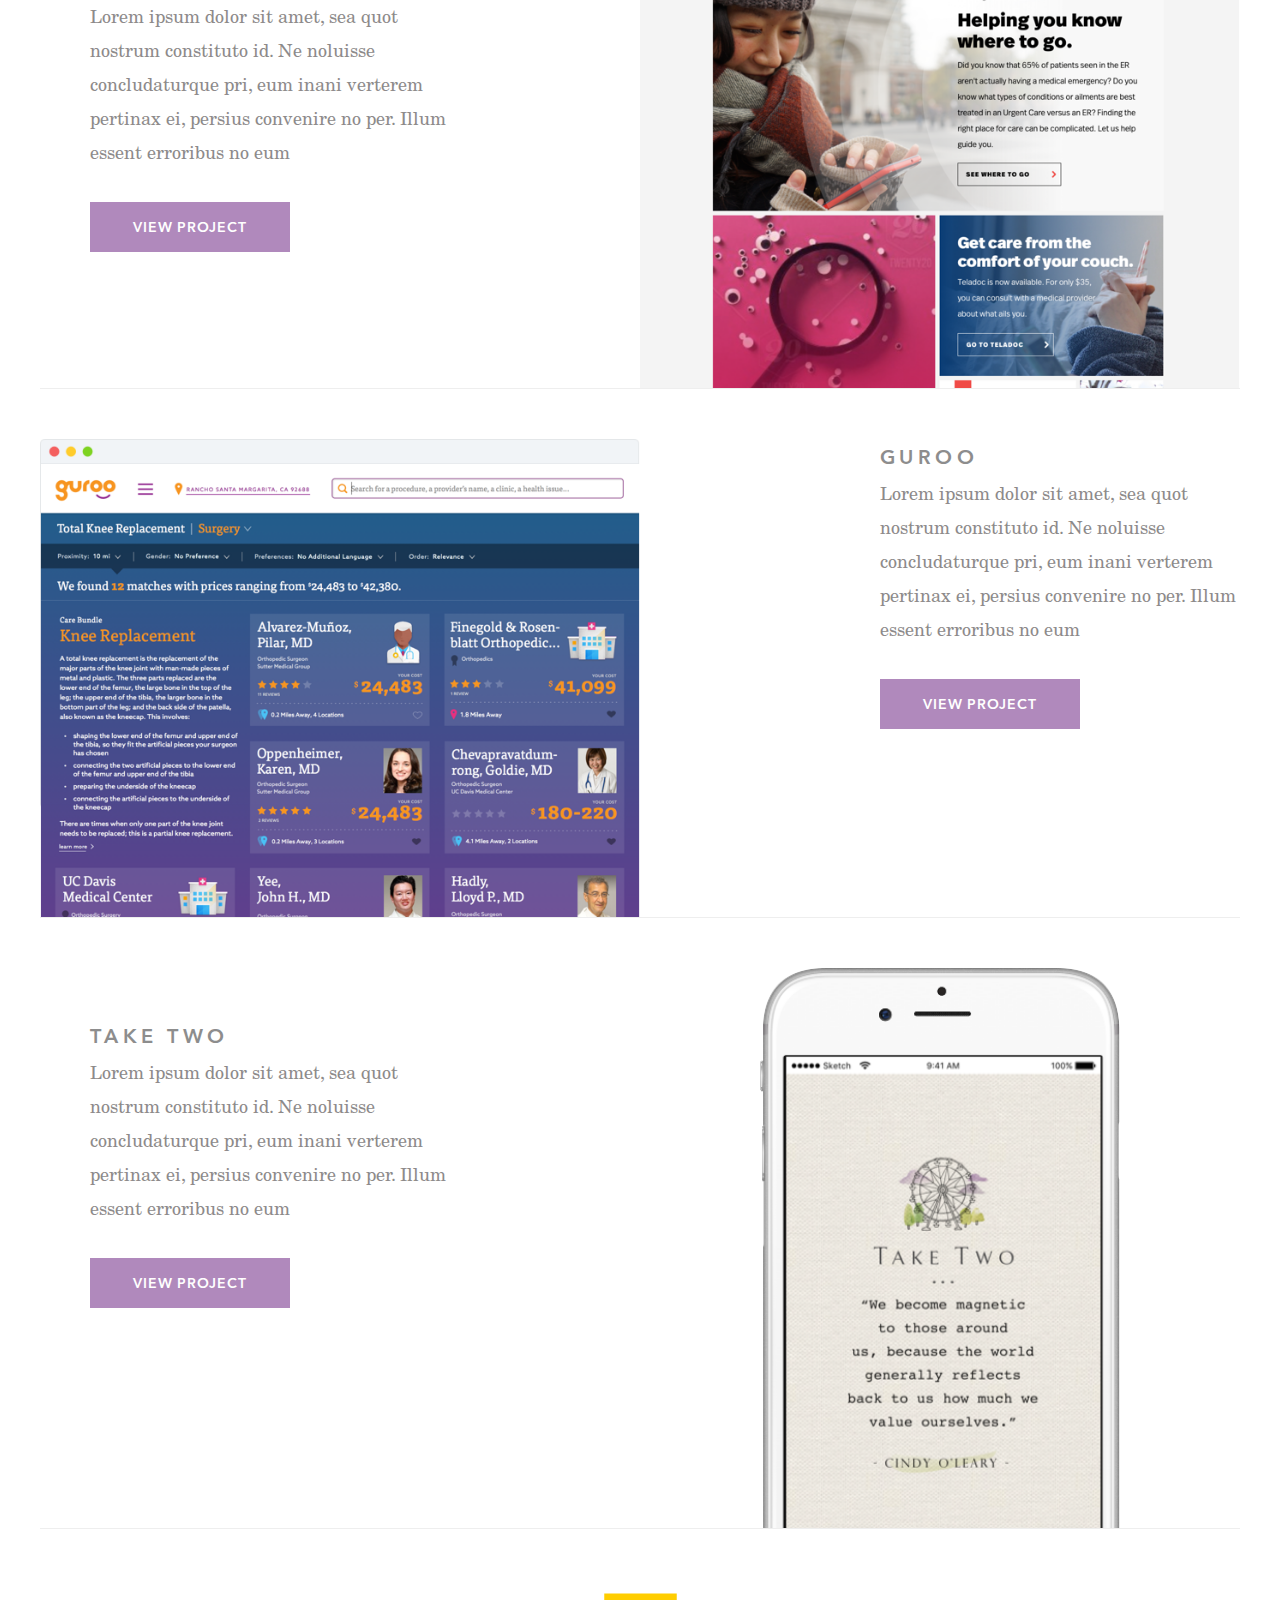
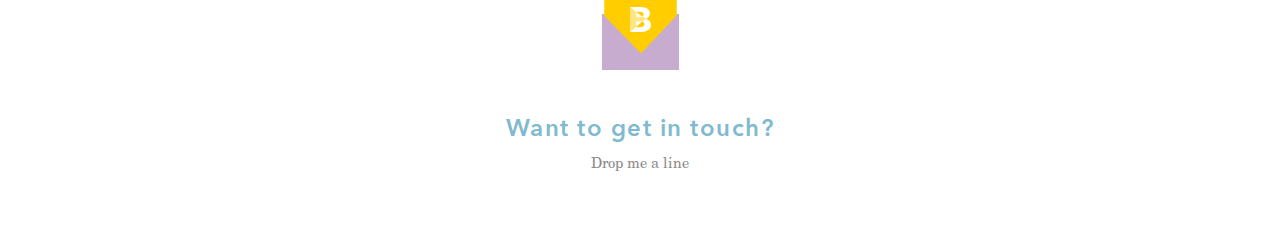
==== commit 45b6b84f: "making it responsive, still having some errors" ====
--- a/unit_9/index.html
+++ b/unit_9/index.html
@@ -15,8 +15,6 @@
 
 				<img src="images/BV_logo.png" id="logo">
 
-				</header>
-
 				<nav>
 				<a href="#">CONTACT</a>
 				<a href="#">BLOG</a>
@@ -24,12 +22,14 @@
 				<a href="#">WORK</a>
 					
 				</nav>
+
+				</header>
 <!-- nav ends here  -->
 
 
 <!-- header starts here  -->
 	<section id="intro"> 
-			<img src="images/devices.png" alt="devices">
+			<img src="images/devices.png" alt="devices" id="devices">
 			<p class="name"> Hi, my name is Beatriz Vizcaino.</p>
 			<h1 class="main">I AM A UX DESIGNER</h1>
 			<img src="images/caret.png" id="caret">
--- a/unit_9/css/style.css
+++ b/unit_9/css/style.css
@@ -53,7 +53,7 @@
 h1 { 
 	color:#F1C200;
 	font-family: 'Avenir Next Demi Bold', sans-serif;
-	font-size:300px;
+	font-size:7em;
 	font-weight:normal;
 	font-style:normal;
 
@@ -62,7 +62,7 @@
 h2 {
 	text-align: center;
 	color: #8D8D8D;
-	font-size: 20px;
+	font-size: 1.11em;
 	font-family: 'Avenir Next Demi Bold', sans-serif;
 	font-weight:normal;
 	font-style:normal;
@@ -71,7 +71,7 @@
 }
 
 h3 {color: #8D8D8D;
-	font-size: 20px;
+	font-size: 1.11em;
 	font-family: 'Avenir Next Demi Bold', cursive;
 	font-weight:normal;
 	font-style:normal;
@@ -85,7 +85,7 @@
 
 h4 {color: #81BACF;
 	text-align: center;
-	font-size: 30px;
+	font-size: 1.66em;
 	letter-spacing: 1.5px;
 	font-family: 'Avenir Next Demi Bold', sans-serif;
 	
@@ -122,8 +122,8 @@
 	font-weight:normal;
 	font-style:normal;
 	letter-spacing: 12px;
-	font-size: 80px;
-	transform:translateY(10vh);
+	font-size: 5em;
+	transform:translateY(7vh);
 }
 
 .name {
@@ -133,14 +133,14 @@
 	font-weight: normal;
 	font-style: normal;
 	letter-spacing: 1px;
-	transform:translateY(8vh);
+	transform:translateY(5vh);
 	text-align: center;
 }
 
 
 .learnmore{
 	color:#F65A5B;
-	font-size:18px;
+	font-size:1em;
 	text-decoration: none;
 	line-height: 50px;
 }
@@ -194,8 +194,8 @@
 }
 .mail-icon {
 	padding-bottom: 40px;
-
-}
+	}
+
 
 .Taketwo{
 	width: 249px;
@@ -265,10 +265,7 @@
 nav{
 	font-family: 'Avenir Next Demi Bold', sans-serif;
 	font-size: 18px;
-	color:#204056;
-	margin: 10px;
-	padding-right: 20%;
-	transform: translateY(-120%);
+	margin: 1em;
 	letter-spacing: .1em;
 
 	
@@ -340,13 +337,13 @@
 #right_two {
 	float: right;
 	width:30%;
-	margin: 50px;
+	
 }
 
 #caret {
 	height: auto;
 	width: auto;
-	margin-top: 20%;
+	margin-top: 8%;
 	/* margin-left:47%; */
 	margin-bottom: 0%;
 	/* margin-right:47%; */
@@ -354,7 +351,6 @@
 
 #intro{
 	/* position: relative; */
-	height: 90%;
 	/* left: 0; */
 	/* top: 0; */
 	width: 100%;
@@ -366,7 +362,7 @@
 	
 	float: left;
 	/* transform: translateY(50%); */
-	margin-top: 1em;
+	margin: 1.5em;
 }
 
 #navbar {
@@ -375,7 +371,7 @@
 	/* padding-left:4%; */
 	/* background-color: white; */
 	height: 4em;
-	width: 1200px;
+	width: 100%;
 	margin: auto;
 }
 
@@ -385,9 +381,139 @@
 }
 
 
-
-
-
-
-
-
+/* @media only screen and (max-width: 1239px) {
+    #logo {
+        margin-left: 5em;
+    }
+}*/
+
+@media only screen and (max-width: 1183px) {
+    #projects {
+        margin: 1em;
+    }
+}
+
+@media only screen and (max-width: 975px) {
+
+    #whatIdo {
+    	margin:1em;
+    }
+
+}
+
+
+@media only screen and (max-width: 930px) {
+
+
+   /* #whatIdo div {
+    	width: 100%;
+    }*/
+
+    .main {
+    	font-size: 5em;
+    }
+
+    #caret {
+    	margin-top: 20%
+
+    }
+
+    #devices{
+    	width:100%;
+    	padding:0;
+    }
+
+    #logo {
+    	width: 8%;
+    	
+    }
+
+    
+}
+
+
+@media only screen and (max-width: 790px) {
+
+
+   #whatIdo div {
+    	width: 100%;
+    }
+
+    #right_mobile{
+    	width:60%;
+    	margin-right:20%;
+    }
+
+    #left{ 
+    	max-width: 100%;
+
+    }
+
+    #right {
+    	width:100%;
+    }
+
+    #left_two {
+    	max-width:100%;
+    }
+
+    #right_two {
+    	width:100%;
+    	float:none;
+  
+    }
+
+    #logo {
+    	width: 8%;
+    }
+
+
+@media only screen and (max-width: 690px) {
+
+
+
+    #logo {
+    	width: 8%;
+    }
+
+@media only screen and (max-width: 580px) and (min-width: 300px) {
+
+
+
+    #logo {
+    	width: 10%;
+    	margin-top: 2em;
+    }
+
+    .main {
+    	font-size:4em;
+    	margin-top: 0.5em;
+    }
+
+  #caret {
+  	margin-top: 8em;
+
+    }
+
+    nav a {
+    	width: 100%;
+    	text-align: center;
+    }
+
+    #intro {
+    	height:700px;
+    	margin-top:300px;
+    }
+
+    #logo {
+    	width: 13%;
+    	margin-left:12.5em;
+    	float: none;
+
+    }
+
+    nav{
+    	float: none;
+    	margin: 0;
+
+    }
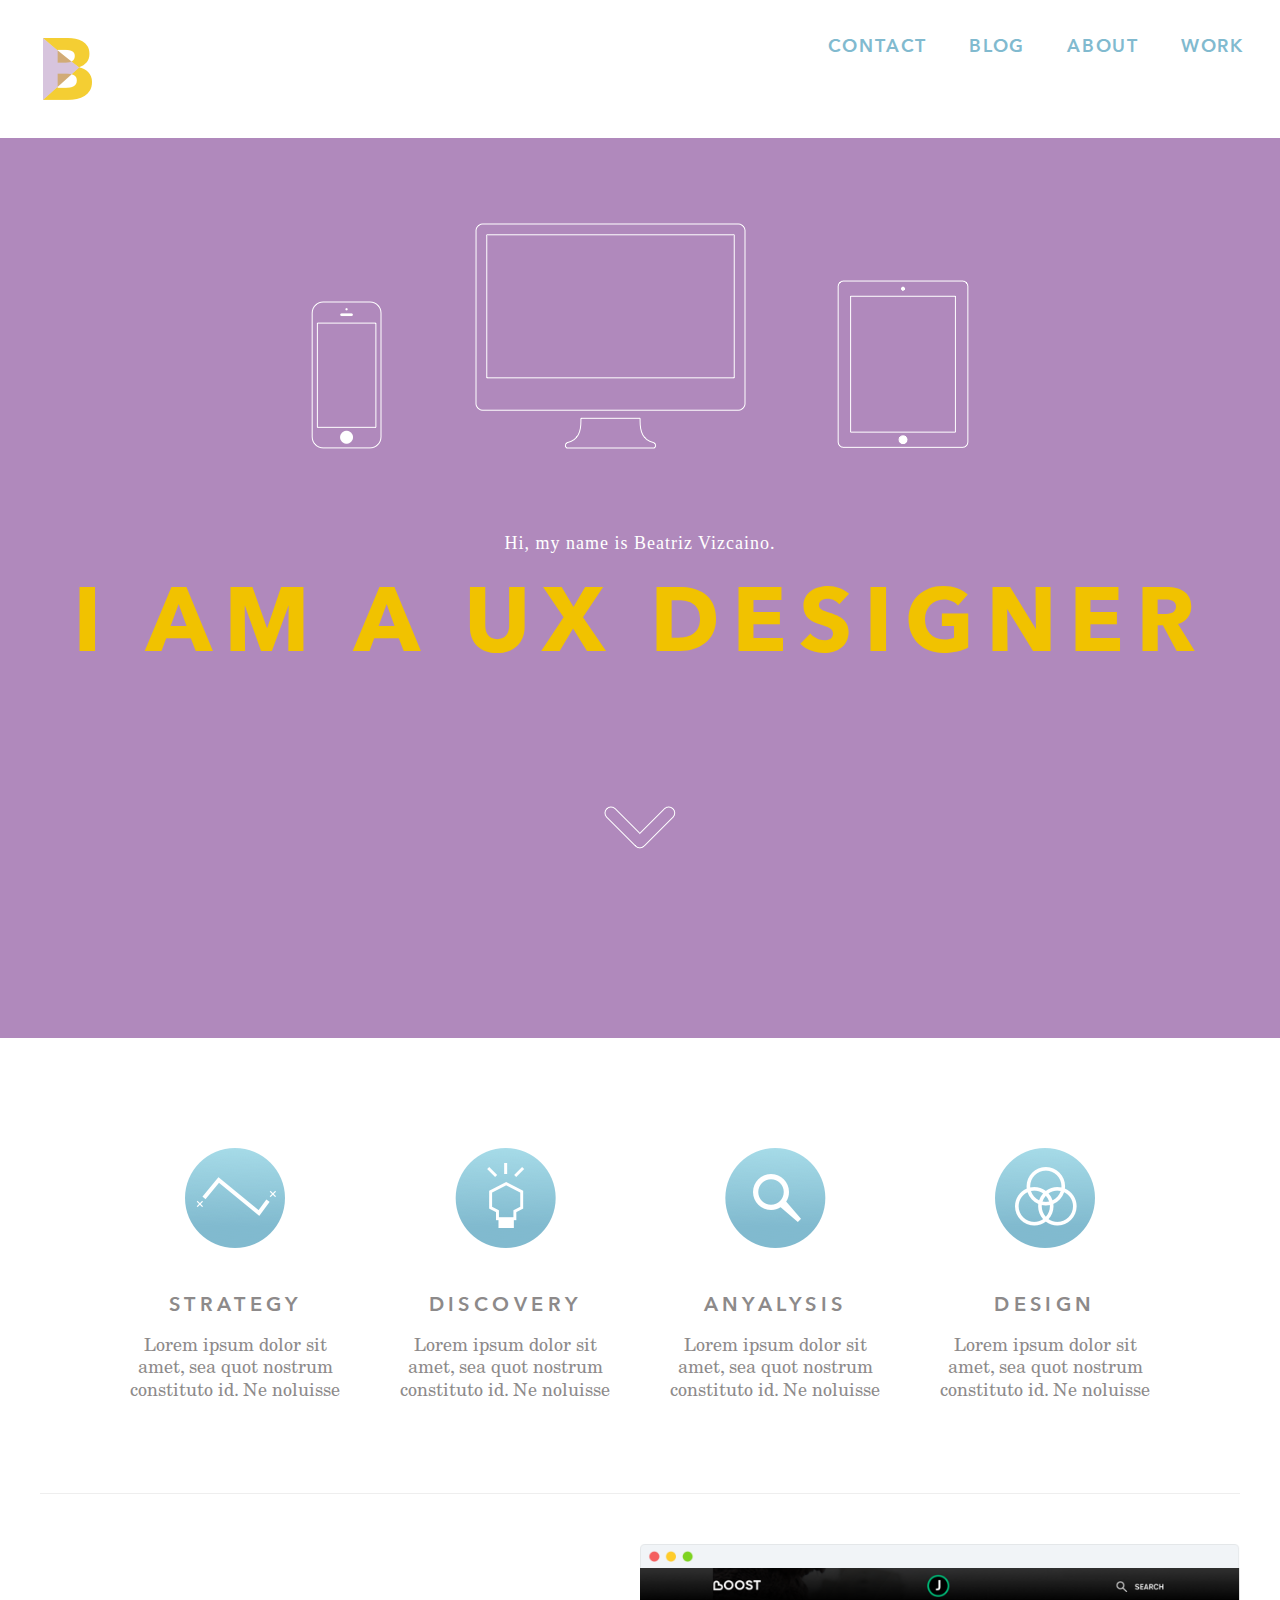
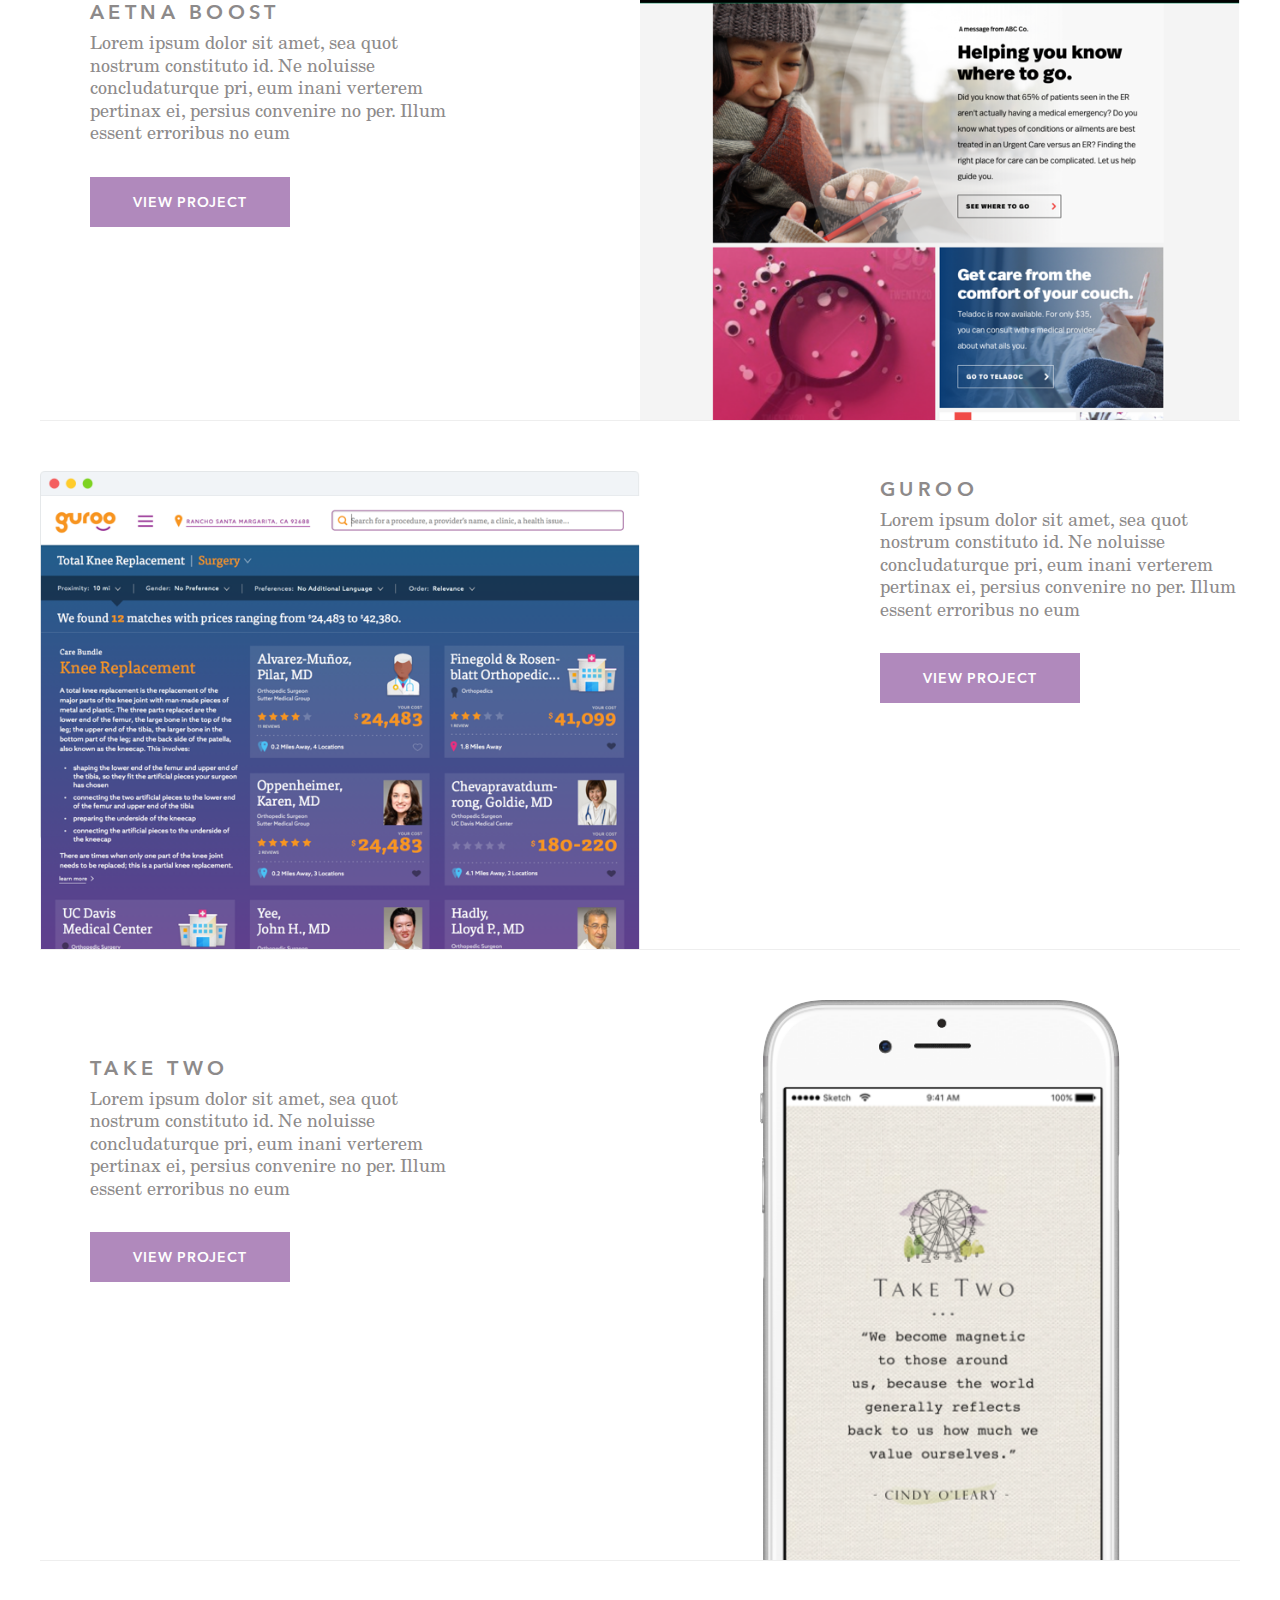
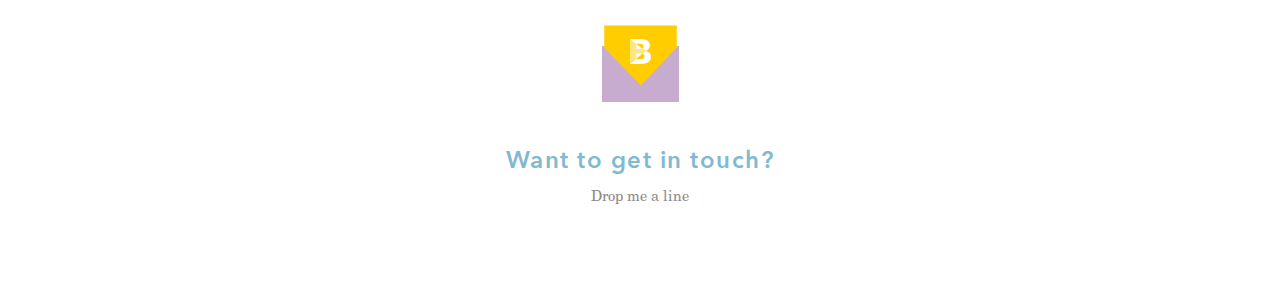
==== commit 70e5b10a: "logo png" ====
--- a/unit_9/index.html
+++ b/unit_9/index.html
@@ -13,7 +13,7 @@
 <!-- nav starts here  -->
 			<header class="clearfix" id="navbar">
 
-				<img src="images/BV_logo.png" id="logo">
+				<img src="images/BV_Logo.png" id="logo">
 
 				<nav>
 				<a href="#">CONTACT</a>
--- a/unit_9/css/style.css
+++ b/unit_9/css/style.css
@@ -1,41 +1,36 @@
-
-
 @font-face {
 	font-family: 'Avenir Next Bold';
 	src:url(../fonts/Avenir%20Next/AvenirNextLTPro-Bold.otf);
 	font-style:normal;
 	font-weight:normal;
 }
-
-
 @font-face {
 	font-family: 'Avenir Next Demi Bold';
 	src:url(../fonts/Avenir%20Next/AvenirNextLTPro-Demi.otf);
 	font-style:normal;
 	font-weight:normal;
 }
-
 @font-face {
 	font-family: 'New Century Schoolbook Regular';
 	src:url(../fonts/NewCenturySchoolbook/NewCenturySchoolBookRoman.otf);
 	font-style:normal;
 	font-weight:normal;
 }
-
 * { margin:0; padding:0; box-sizing:border-box;}
 
 
 body {
-	font-family:'New Century Schoolbook Regular', cursive;
+	color:#8D8A8A;
+	font-family:'New Century Schoolbook Regular', serif;
 	font-weight:normal;
 	font-style:normal;
 	font-size:18px;
+	line-height:1.25;
 }
 
 nav {
 	/* background-color: #B089BC; */
 	/* padding:20px 5%; */
-	color:#FFFFFF;
 	float: right;
 }
 section {
@@ -49,46 +44,30 @@
 	height: 900px;
 	padding:5%;
 }
-
+h1, h2, h3, h4 {
+	font-family: 'Avenir Next Demi Bold', cursive;
+	font-weight:normal;
+	font-style:normal;
+}
 h1 { 
 	color:#F1C200;
-	font-family: 'Avenir Next Demi Bold', sans-serif;
 	font-size:7em;
-	font-weight:normal;
-	font-style:normal;
-
-}
-
-h2 {
-	text-align: center;
-	color: #8D8D8D;
+}
+h2, h3 {
 	font-size: 1.11em;
-	font-family: 'Avenir Next Demi Bold', sans-serif;
-	font-weight:normal;
-	font-style:normal;
-	line-height: 60px;
-	letter-spacing: 4.44px;
-}
-
-h3 {color: #8D8D8D;
-	font-size: 1.11em;
-	font-family: 'Avenir Next Demi Bold', cursive;
-	font-weight:normal;
-	font-style:normal;
 	line-height: 40px;
 	text-transform: Uppercase;
 	letter-spacing: 4.44px
-	
-
-
-}
-
-h4 {color: #81BACF;
+}
+h2 {
+	text-align: center;
+	line-height: 60px;
+}
+h4 {
+	color: #81BACF;
 	text-align: center;
 	font-size: 1.66em;
 	letter-spacing: 1.5px;
-	font-family: 'Avenir Next Demi Bold', sans-serif;
-	
 }
 
 
@@ -97,14 +76,6 @@
 	width:100%;
 	height:100%;
 }*/
-
-p {
-	color: #8D8A8A;
-	line-height: 34px;
-	text-align: left;
-
-
-}
 
 footer {
 	padding:5% 30%;
@@ -238,7 +209,7 @@
     bottom: 0;*/
 	height: auto;
 	width: auto;
-	padding: 10% 24% 0% 24%
+	
 	
 
 
@@ -343,7 +314,7 @@
 #caret {
 	height: auto;
 	width: auto;
-	margin-top: 8%;
+	margin-top: 16%;
 	/* margin-left:47%; */
 	margin-bottom: 0%;
 	/* margin-right:47%; */
@@ -365,16 +336,6 @@
 	margin: 1.5em;
 }
 
-#navbar {
-	/* padding-top: 2%; */
-	/* padding-right: 4%; */
-	/* padding-left:4%; */
-	/* background-color: white; */
-	height: 4em;
-	width: 100%;
-	margin: auto;
-}
-
 #strategy_icon {
 	padding: 20px;
 
@@ -386,7 +347,11 @@
         margin-left: 5em;
     }
 }*/
-
+@media only screen and (min-width:1921px) {
+	#splash {
+		background:url(../images/);
+	}
+}
 @media only screen and (max-width: 1183px) {
     #projects {
         margin: 1em;
@@ -466,20 +431,14 @@
     #logo {
     	width: 8%;
     }
-
+}
 
 @media only screen and (max-width: 690px) {
-
-
-
     #logo {
     	width: 8%;
     }
-
-@media only screen and (max-width: 580px) and (min-width: 300px) {
-
-
-
+}
+@media only screen and (max-width: 580px) {
     #logo {
     	width: 10%;
     	margin-top: 2em;
@@ -501,13 +460,13 @@
     }
 
     #intro {
-    	height:700px;
-    	margin-top:300px;
+    	height:initial;
+	padding:10em 0;
     }
 
     #logo {
     	width: 13%;
-    	margin-left:12.5em;
+    	margin-left:10em;
     	float: none;
 
     }
@@ -517,3 +476,14 @@
     	margin: 0;
 
     }
+
+    .main {
+    	font-size:3em;
+
+    }
+
+    #caret {
+    	width: 15%;
+    }
+}
+   
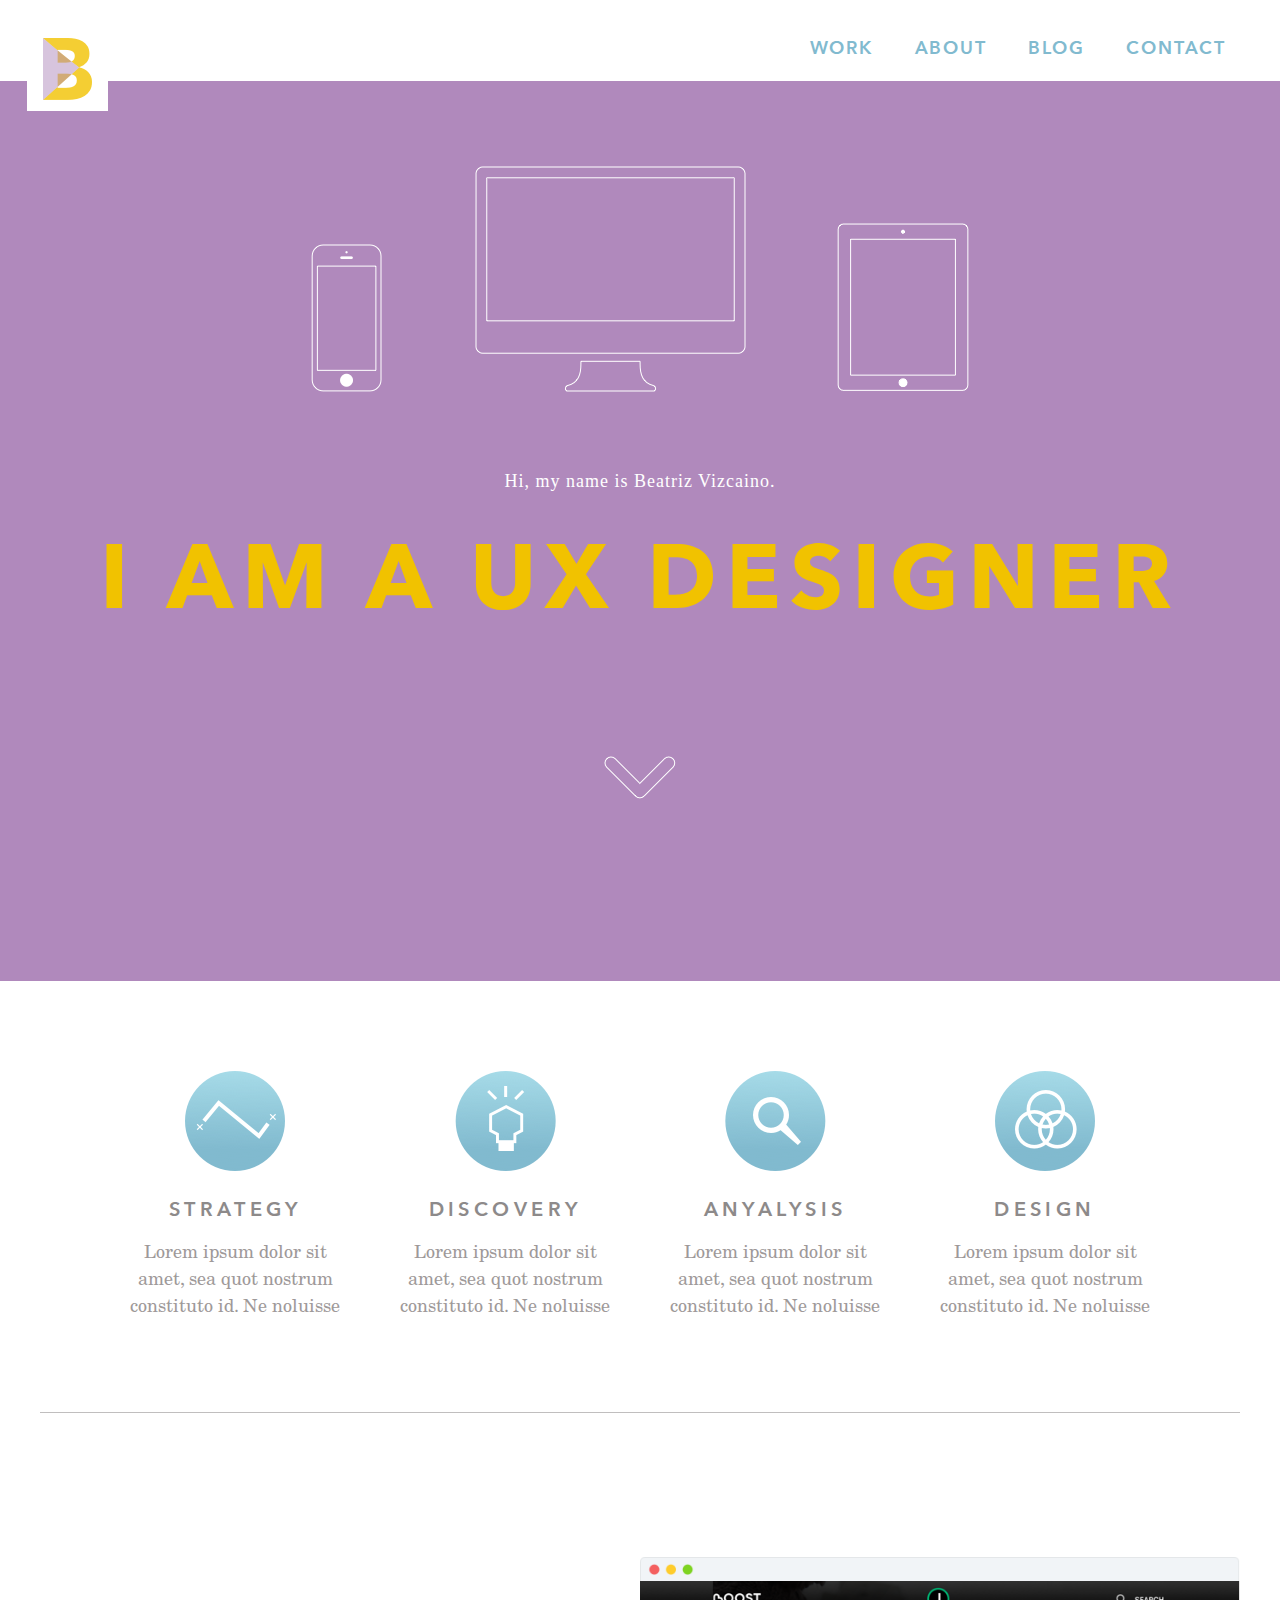
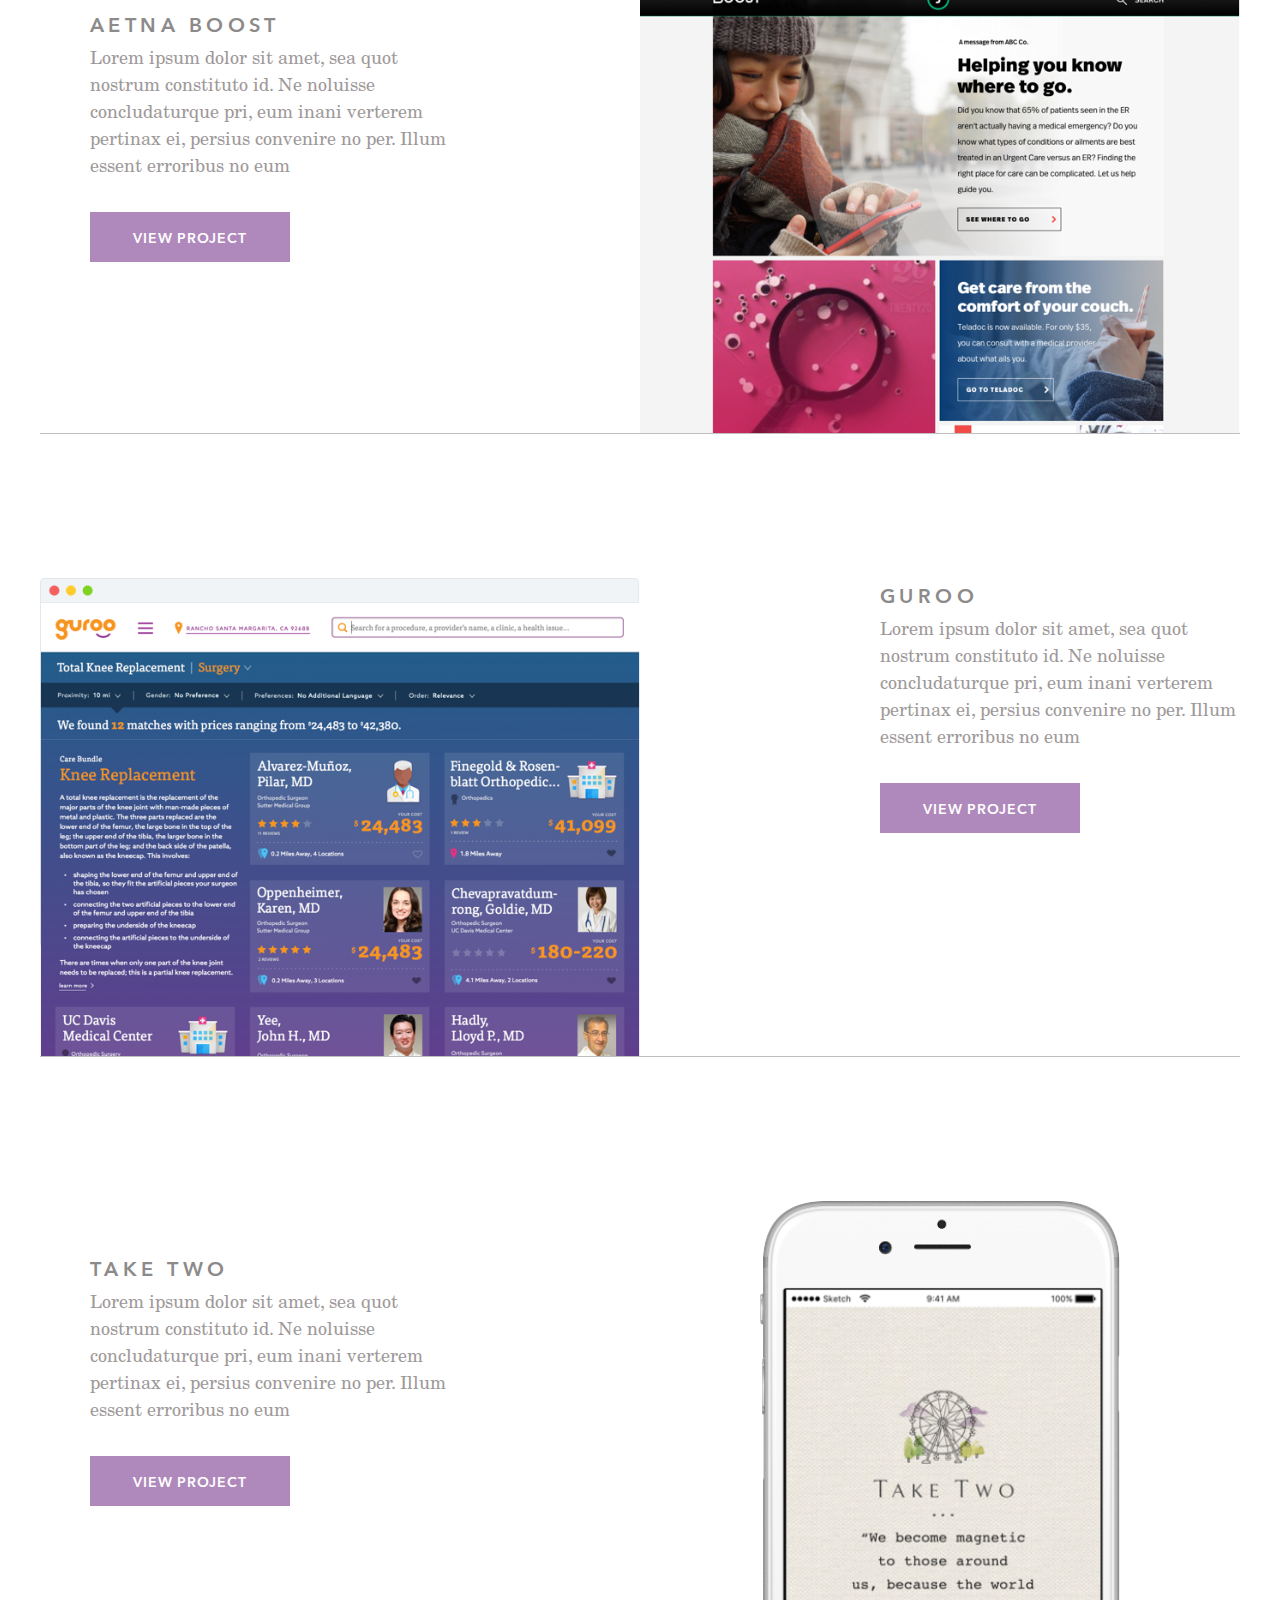
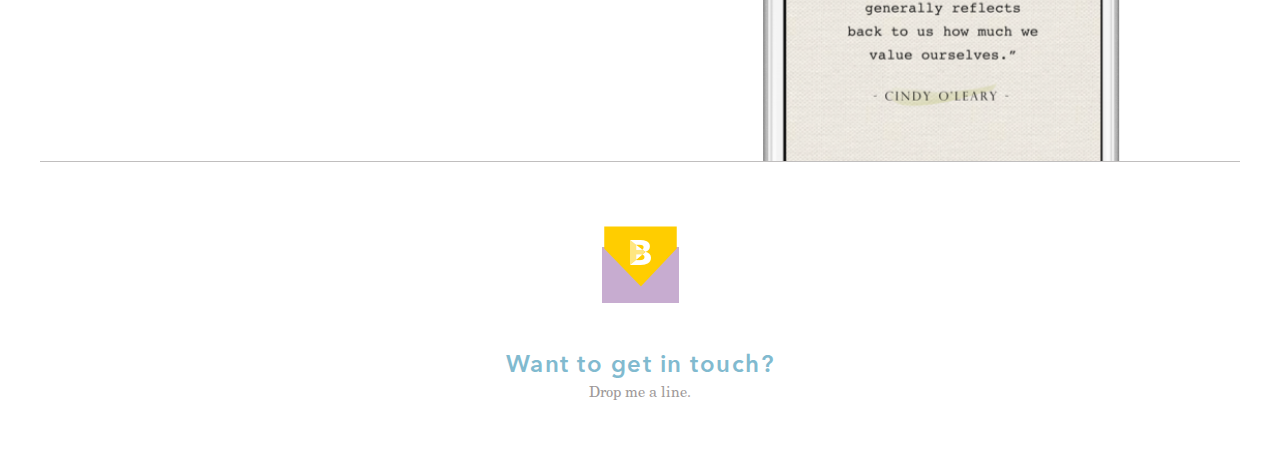
==== commit cb28eac5: "Final Course Revisions" ====
--- a/unit_9/index.html
+++ b/unit_9/index.html
@@ -16,10 +16,10 @@
 				<img src="images/BV_Logo.png" id="logo">
 
 				<nav>
+				<a href="#">WORK</a>
+				<a href="#">ABOUT</a>
+				<a href="#">BLOG</a>
 				<a href="#">CONTACT</a>
-				<a href="#">BLOG</a>
-				<a href="#">ABOUT</a>
-				<a href="#">WORK</a>
 					
 				</nav>
 
@@ -83,8 +83,8 @@
 	</section>	
 
 	<section id= "projects" class="clearfix">
-	<img src="images/Guroo.png" alt="browser" id="left_two">
-		<div id="right_two">
+	<img src="images/Guroo.png" alt="browser" id="left_two" class="oddimage">
+		<div id="right_two" class="oddcontent">
 			<h3>Guroo</h3>
 			<p>Lorem ipsum dolor sit amet, sea quot nostrum constituto id. Ne noluisse concludaturque pri, eum inani verterem pertinax ei, persius convenire no per. Illum essent erroribus no eum</p>
 			<a class="button" href="#"> View Project</a>
@@ -109,7 +109,7 @@
 	<footer>
 			<img src="images/mail.png" alt="email me" class="mail-icon">
 			<h4> Want to get in touch? </h4>
-			<p class="drop"> Drop me a line </p>
+			<a href="mailto:beatryev@gmail.com">Drop me a line. </a>
 	</footer>
 <!-- Footer starts here  -->
 
--- a/unit_9/css/style.css
+++ b/unit_9/css/style.css
@@ -20,18 +20,23 @@
 
 
 body {
-	color:#8D8A8A;
+	color:#9E9999;
 	font-family:'New Century Schoolbook Regular', serif;
 	font-weight:normal;
 	font-style:normal;
 	font-size:18px;
-	line-height:1.25;
+	line-height:1.50em;
 }
 
 nav {
 	/* background-color: #B089BC; */
 	/* padding:20px 5%; */
 	float: right;
+	font-family: 'Avenir Next Demi Bold', sans-serif;
+	font-size: 18px;
+	margin-top: 1em;
+	margin-right: 2em;
+	letter-spacing: .1em;
 }
 section {
 	padding:60px;
@@ -58,10 +63,17 @@
 	line-height: 40px;
 	text-transform: Uppercase;
 	letter-spacing: 4.44px
-}
+
+}
+
+h3{
+	color: #8D8A8A;
+}
+
 h2 {
 	text-align: center;
 	line-height: 60px;
+	color: #8D8A8A;
 }
 h4 {
 	color: #81BACF;
@@ -88,13 +100,21 @@
 /*classes*/
 
 
+.oddimage{
+
+	}
+
+.oddcontent{
+
+}
 .main{
 	font-family: 'Avenir Next Bold', sans-serif;
 	font-weight:normal;
 	font-style:normal;
-	letter-spacing: 12px;
+	letter-spacing:0.1em;
 	font-size: 5em;
-	transform:translateY(7vh);
+	margin-top: 0.5em;
+	line-height: 1em;
 }
 
 .name {
@@ -104,7 +124,7 @@
 	font-weight: normal;
 	font-style: normal;
 	letter-spacing: 1px;
-	transform:translateY(5vh);
+	margin-top:2em;
 	text-align: center;
 }
 
@@ -138,7 +158,7 @@
 	background-color: #B089BC;
     border: none;
     color: white;
-    padding: 18px 32px;
+    padding: 14px 32px;
     text-align: center;
     text-decoration: none;
     display: inline-block;
@@ -210,15 +230,12 @@
 	height: auto;
 	width: auto;
 	
-	
-
-
 }
 #whatIdo{
 	height:auto;
 	max-width: 1200px;
 	/* position:relative; */
-	border-bottom: 1px solid #eeeeee;
+	border-bottom: 1px solid #C0BEBE;
 	margin: auto;
 	text-align: center;
 }
@@ -231,19 +248,10 @@
 }
 
 
-
-
-nav{
-	font-family: 'Avenir Next Demi Bold', sans-serif;
-	font-size: 18px;
-	margin: 1em;
-	letter-spacing: .1em;
-
-	
-
-
-	/*float: right;*/
-}
+#navbar{
+	height: 4.5em;
+}
+
 
 nav a {
 	text-decoration: none; 
@@ -257,12 +265,17 @@
 	color: #FFD400; /*hover on nav not working;*/
 }
 
+a {
+	text-decoration:none;
+	color: #9E9999;
+}
+
 #projects {
 	padding:0px;
 	max-width: 1200px;
 	margin: auto;
-	padding-top: 50px;
-	border-bottom: 1px solid #eeeeee;
+	padding-top: 8em;
+	border-bottom: 1px solid #C0BEBE;
 }
 
 
@@ -314,7 +327,7 @@
 #caret {
 	height: auto;
 	width: auto;
-	margin-top: 16%;
+	margin-top: 7em;
 	/* margin-left:47%; */
 	margin-bottom: 0%;
 	/* margin-right:47%; */
@@ -332,14 +345,11 @@
 #logo {
 	
 	float: left;
-	/* transform: translateY(50%); */
+	/*transform: translateY(50%);*/
 	margin: 1.5em;
 }
 
-#strategy_icon {
-	padding: 20px;
-
-}
+
 
 
 /* @media only screen and (max-width: 1239px) {
@@ -402,6 +412,7 @@
 
    #whatIdo div {
     	width: 100%;
+    	text-align:center;
     }
 
     #right_mobile{
@@ -433,11 +444,40 @@
     }
 }
 
+
+@media only screen and (max-width: 768px) {
+	.oddimage{
+    	transform:translateY(50%);
+    	border-bottom: 1px solid #C0BEBE;
+    }
+
+    .oddcontent{
+    	transform:translateY(-85%);
+    	padding-left:3em;	
+    	padding-right: 3em;
+    	margin-bottom:10em;
+    	margin-top:3em;
+    }
+
+}
 @media only screen and (max-width: 690px) {
     #logo {
     	width: 8%;
     }
 }
+
+@media only screen and (max-width: 567px) {
+
+	#navbar {
+		height:22em;
+	}
+
+	nav{
+   	margin-top: 1em;
+   	float:none;
+	}
+
+	}
 @media only screen and (max-width: 580px) {
     #logo {
     	width: 10%;
@@ -445,7 +485,7 @@
     }
 
     .main {
-    	font-size:4em;
+    	font-size:2.5em;
     	margin-top: 0.5em;
     }
 
@@ -461,12 +501,11 @@
 
     #intro {
     	height:initial;
-	padding:10em 0;
-    }
+	}
 
     #logo {
     	width: 13%;
-    	margin-left:10em;
+    	margin-left:9.5em;
     	float: none;
 
     }
@@ -477,13 +516,26 @@
 
     }
 
-    .main {
-    	font-size:3em;
-
-    }
 
     #caret {
     	width: 15%;
     }
+
+    #projects {
+    	padding-top:3em;
+    }
+
+    .oddimage{
+    	transform:translateY(140%);
+    	border-bottom: 1px solid #C0BEBE;
+    }
+
+    .oddcontent{
+    	transform:translateY(-55%);
+    	padding-left:3em;	
+    	padding-right: 3em;
+    	margin-bottom:10em;
+    	margin-top:3em;
+    }
 }
    
